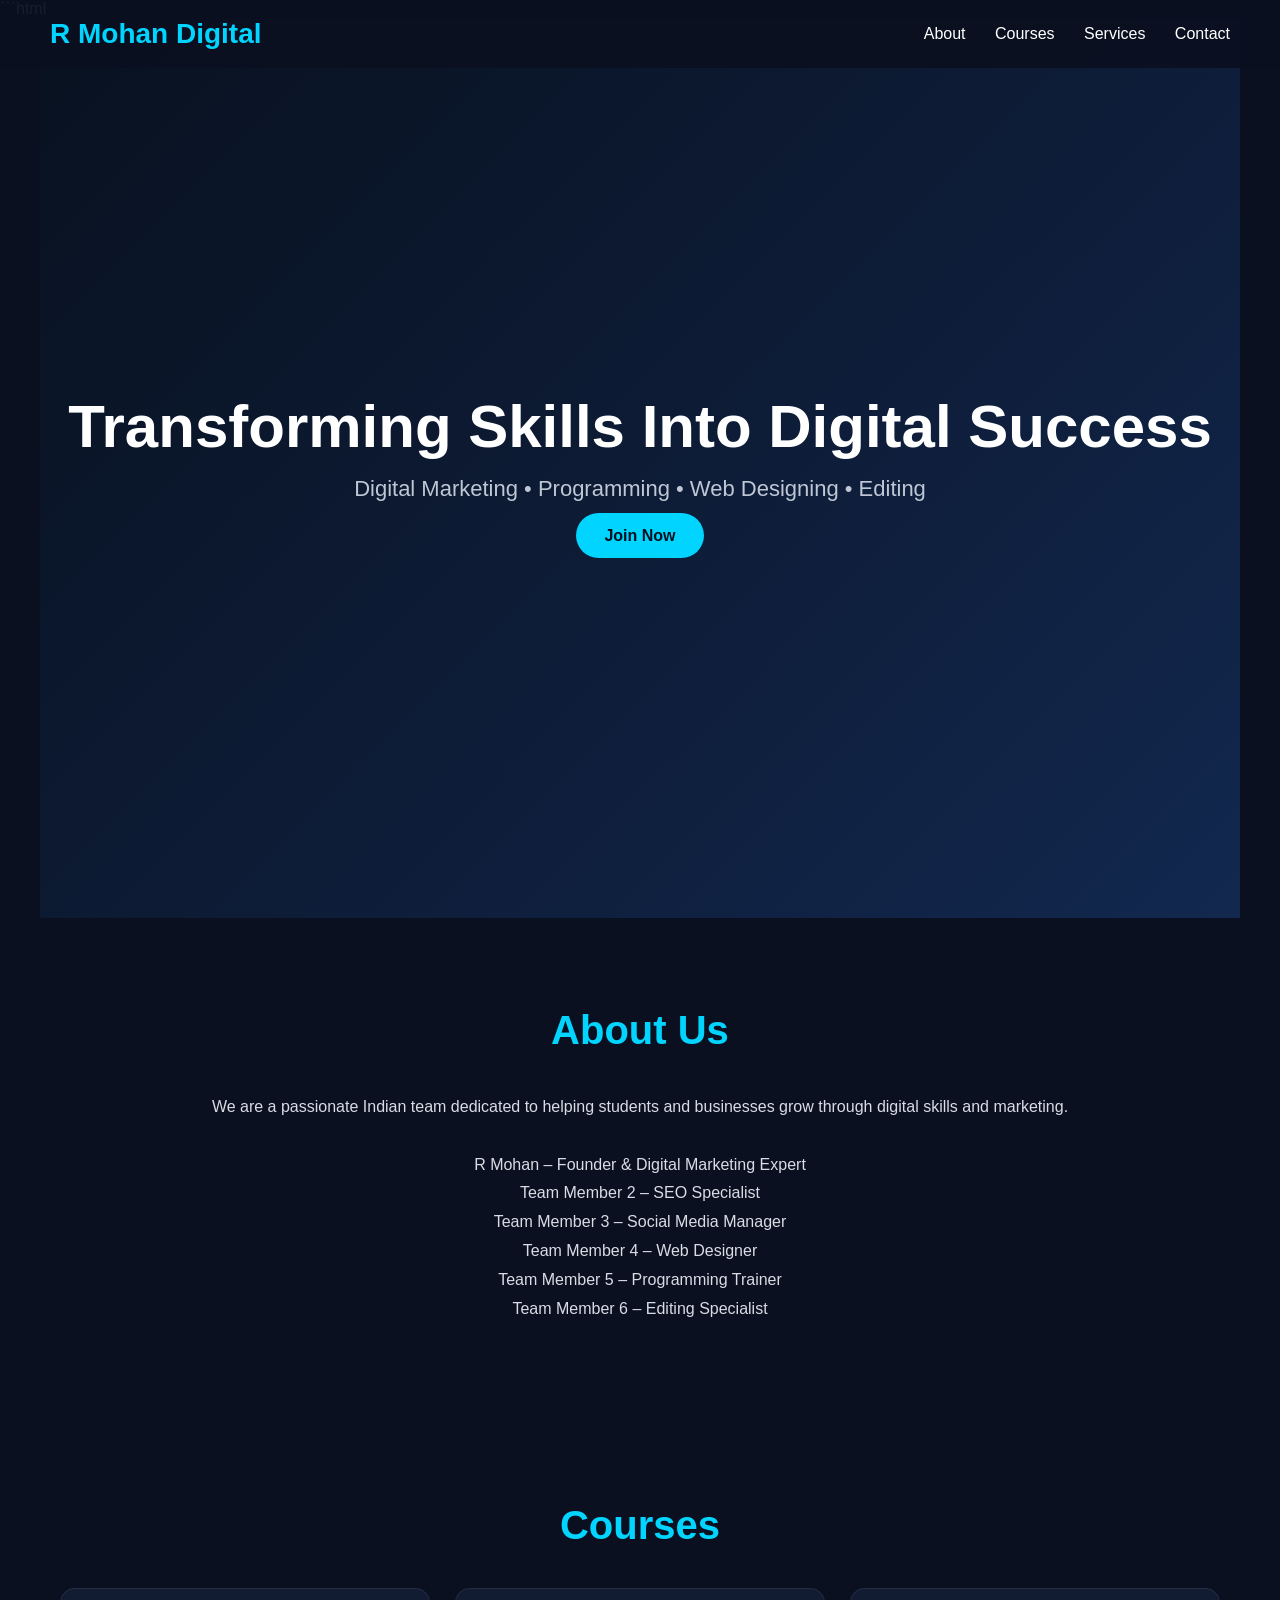
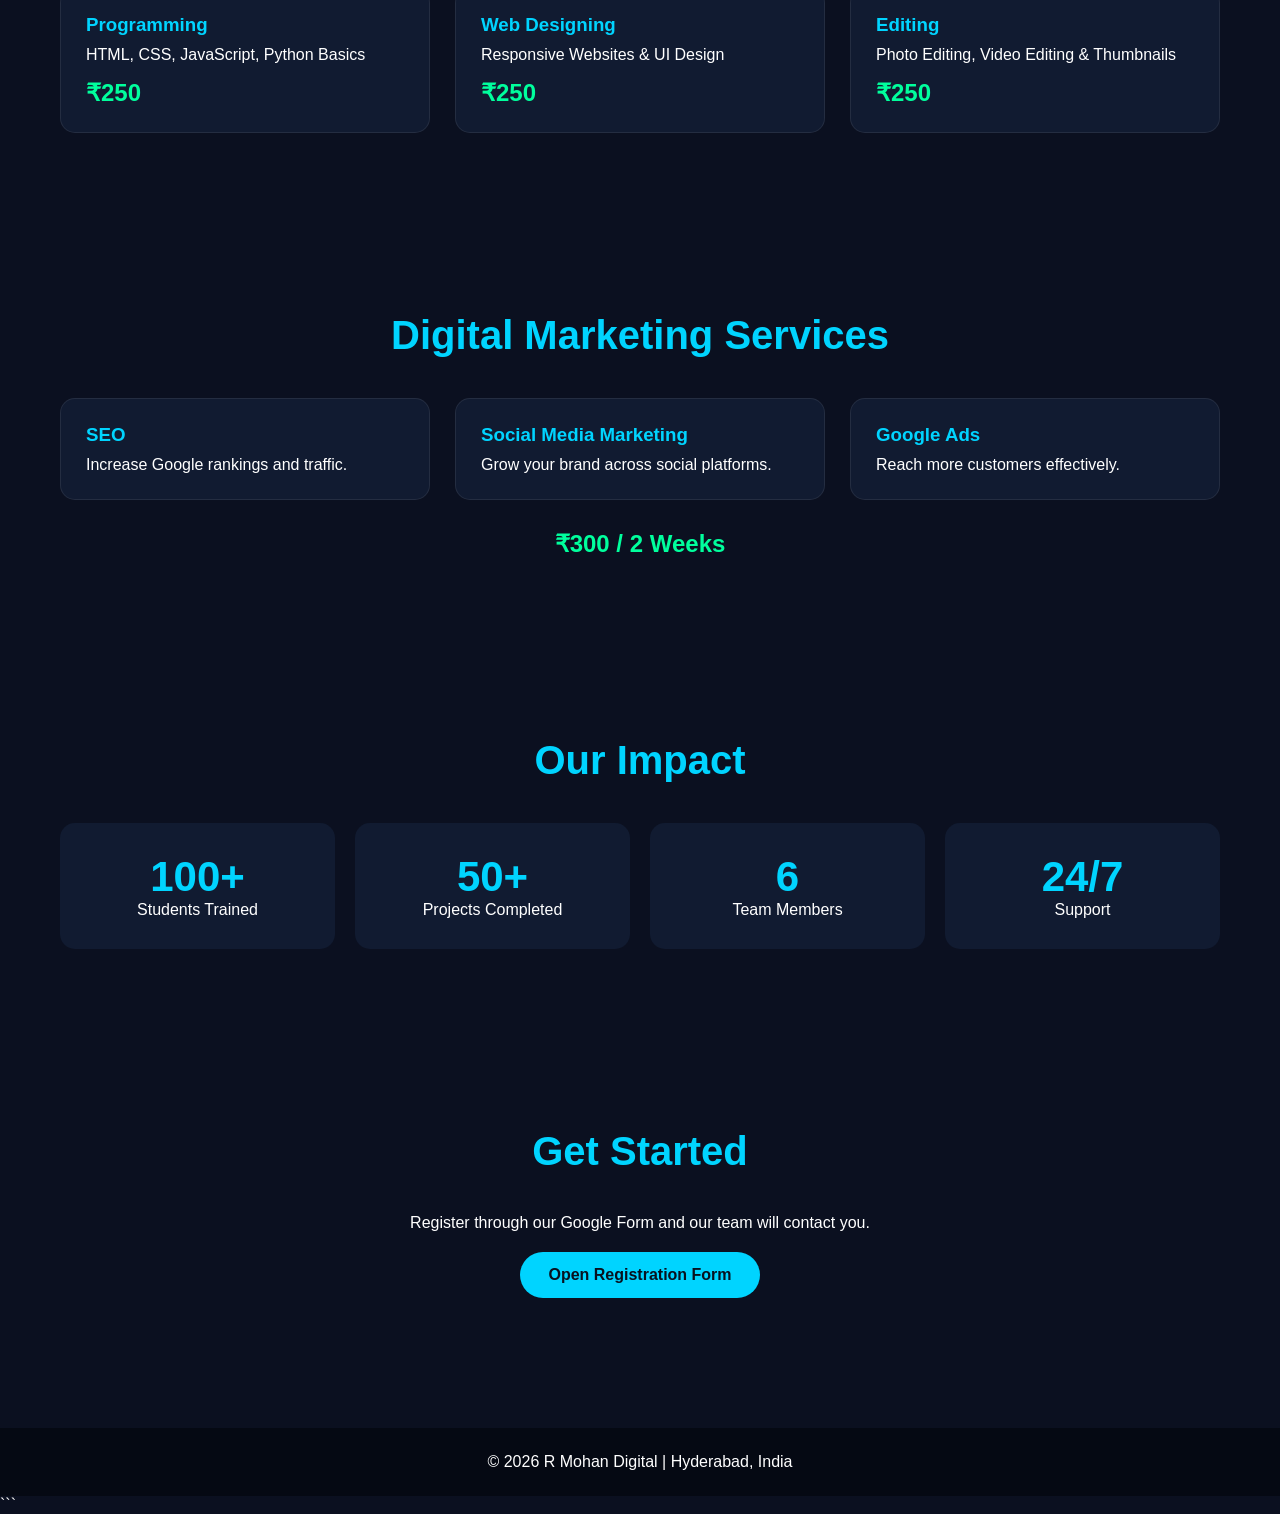
==== index.html @ 512e445a "Update index.html" ====
```html
<!DOCTYPE html>
<html lang="en">
<head>
<meta charset="UTF-8">
<meta name="viewport" content="width=device-width, initial-scale=1.0">
<title>R Mohan Digital</title>

<style>
*{
margin:0;
padding:0;
box-sizing:border-box;
font-family:'Segoe UI',sans-serif;
scroll-behavior:smooth;
}

body{
background:#0b1020;
color:white;
}

header{
position:fixed;
top:0;
width:100%;
background:rgba(11,16,32,.95);
padding:18px 50px;
display:flex;
justify-content:space-between;
align-items:center;
z-index:1000;
}

.logo{
font-size:28px;
font-weight:bold;
color:#00d4ff;
}

nav a{
color:white;
text-decoration:none;
margin-left:25px;
transition:.3s;
}

nav a:hover{
color:#00d4ff;
}

.hero{
height:100vh;
display:flex;
justify-content:center;
align-items:center;
text-align:center;
padding:20px;
background:linear-gradient(135deg,#08111f,#0d1b35,#12284f);
}

.hero-content{
animation:fadeIn 1.5s ease;
}

.hero h1{
font-size:60px;
margin-bottom:15px;
}

.hero p{
font-size:22px;
color:#bfc7d5;
margin-bottom:25px;
}

.btn{
background:#00d4ff;
color:#08111f;
padding:14px 28px;
border-radius:30px;
font-weight:bold;
text-decoration:none;
transition:.3s;
}

.btn:hover{
transform:translateY(-3px);
}

section{
padding:90px 20px;
max-width:1200px;
margin:auto;
}

h2{
text-align:center;
font-size:40px;
margin-bottom:40px;
color:#00d4ff;
}

.grid{
display:grid;
grid-template-columns:repeat(auto-fit,minmax(260px,1fr));
gap:25px;
}

.card{
background:#111b31;
padding:25px;
border-radius:15px;
transition:.3s;
border:1px solid rgba(255,255,255,.08);
}

.card:hover{
transform:translateY(-8px);
}

.card h3{
margin-bottom:10px;
color:#00d4ff;
}

.price{
font-size:24px;
font-weight:bold;
margin-top:15px;
color:#00ff9d;
}

.about{
text-align:center;
line-height:1.8;
color:#d7dce5;
}

.stats{
display:grid;
grid-template-columns:repeat(auto-fit,minmax(200px,1fr));
gap:20px;
}

.stat{
background:#111b31;
padding:30px;
text-align:center;
border-radius:15px;
}

.stat h3{
font-size:42px;
color:#00d4ff;
}

.contact{
text-align:center;
}

.contact .btn{
margin-top:20px;
display:inline-block;
}

footer{
background:#050913;
text-align:center;
padding:25px;
margin-top:40px;
}

@keyframes fadeIn{
from{
opacity:0;
transform:translateY(40px);
}
to{
opacity:1;
transform:translateY(0);
}
}
</style>
</head>

<body>

<header>
<div class="logo">R Mohan Digital</div>

<nav>
<a href="#about">About</a>
<a href="#courses">Courses</a>
<a href="#services">Services</a>
<a href="#contact">Contact</a>
</nav>
</header>

<section class="hero">
<div class="hero-content">
<h1>Transforming Skills Into Digital Success</h1>
<p>Digital Marketing • Programming • Web Designing • Editing</p>

<a class="btn"
href="https://docs.google.com/forms/d/e/1FAIpQLSdjooPul6JRI3DgcD2sioCPNNjT5sVlX1Qyxm8YnnIbSQ8y1w/viewform?usp=publish-editor"
target="_blank">
Join Now
</a>
</div>
</section>

<section id="about">
<h2>About Us</h2>

<div class="about">
<p>
We are a passionate Indian team dedicated to helping students
and businesses grow through digital skills and marketing.
</p>

<br>

<p>
R Mohan – Founder & Digital Marketing Expert
<br>Team Member 2 – SEO Specialist
<br>Team Member 3 – Social Media Manager
<br>Team Member 4 – Web Designer
<br>Team Member 5 – Programming Trainer
<br>Team Member 6 – Editing Specialist
</p>
</div>
</section>

<section id="courses">
<h2>Courses</h2>

<div class="grid">

<div class="card">
<h3>Programming</h3>
<p>HTML, CSS, JavaScript, Python Basics</p>
<div class="price">₹250</div>
</div>

<div class="card">
<h3>Web Designing</h3>
<p>Responsive Websites & UI Design</p>
<div class="price">₹250</div>
</div>

<div class="card">
<h3>Editing</h3>
<p>Photo Editing, Video Editing & Thumbnails</p>
<div class="price">₹250</div>
</div>

</div>
</section>

<section id="services">
<h2>Digital Marketing Services</h2>

<div class="grid">

<div class="card">
<h3>SEO</h3>
<p>Increase Google rankings and traffic.</p>
</div>

<div class="card">
<h3>Social Media Marketing</h3>
<p>Grow your brand across social platforms.</p>
</div>

<div class="card">
<h3>Google Ads</h3>
<p>Reach more customers effectively.</p>
</div>

</div>

<div style="text-align:center;margin-top:30px;">
<span class="price">₹300 / 2 Weeks</span>
</div>
</section>

<section>
<h2>Our Impact</h2>

<div class="stats">
<div class="stat">
<h3>100+</h3>
<p>Students Trained</p>
</div>

<div class="stat">
<h3>50+</h3>
<p>Projects Completed</p>
</div>

<div class="stat">
<h3>6</h3>
<p>Team Members</p>
</div>

<div class="stat">
<h3>24/7</h3>
<p>Support</p>
</div>
</div>
</section>

<section id="contact" class="contact">
<h2>Get Started</h2>

<p>
Register through our Google Form and our team will contact you.
</p>

<a class="btn"
href="https://docs.google.com/forms/d/e/1FAIpQLSdjooPul6JRI3DgcD2sioCPNNjT5sVlX1Qyxm8YnnIbSQ8y1w/viewform?usp=publish-editor"
target="_blank">
Open Registration Form
</a>
</section>

<footer>
© 2026 R Mohan Digital | Hyderabad, India
</footer>

</body>
</html>
```
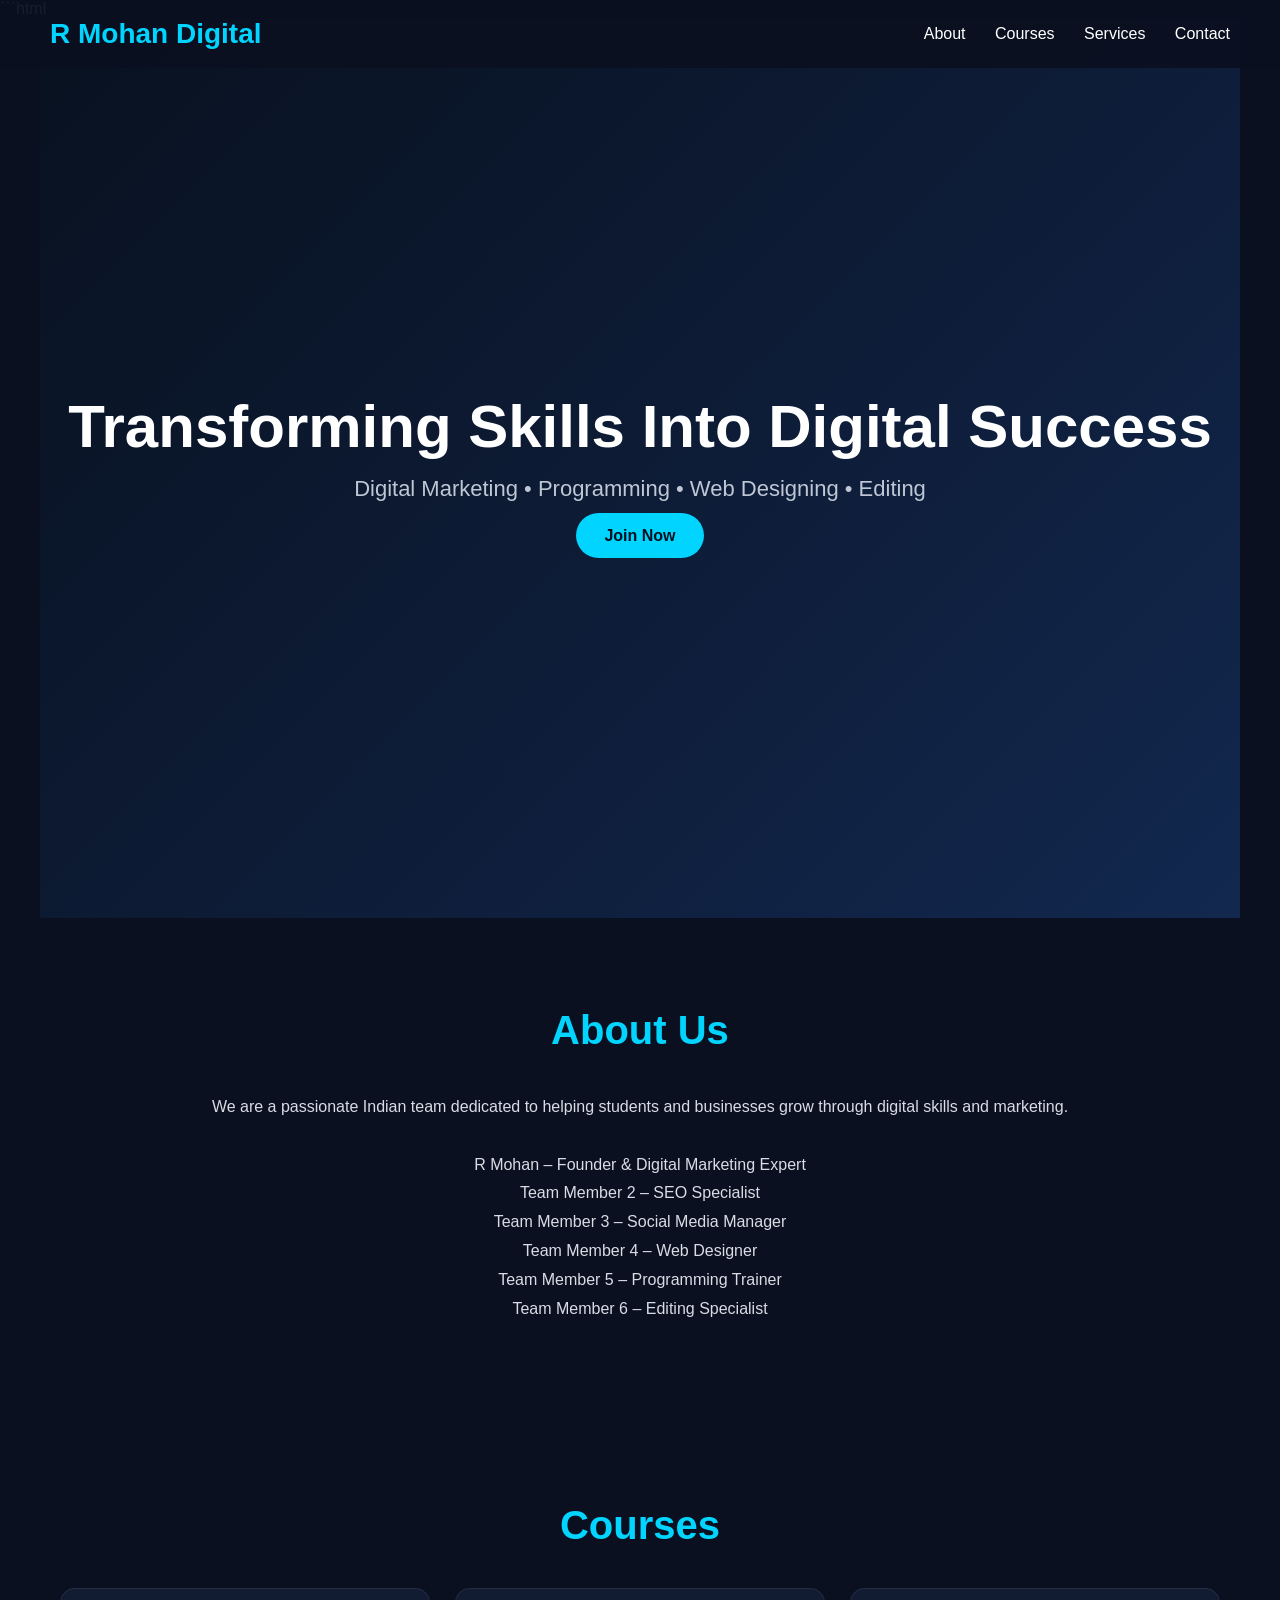
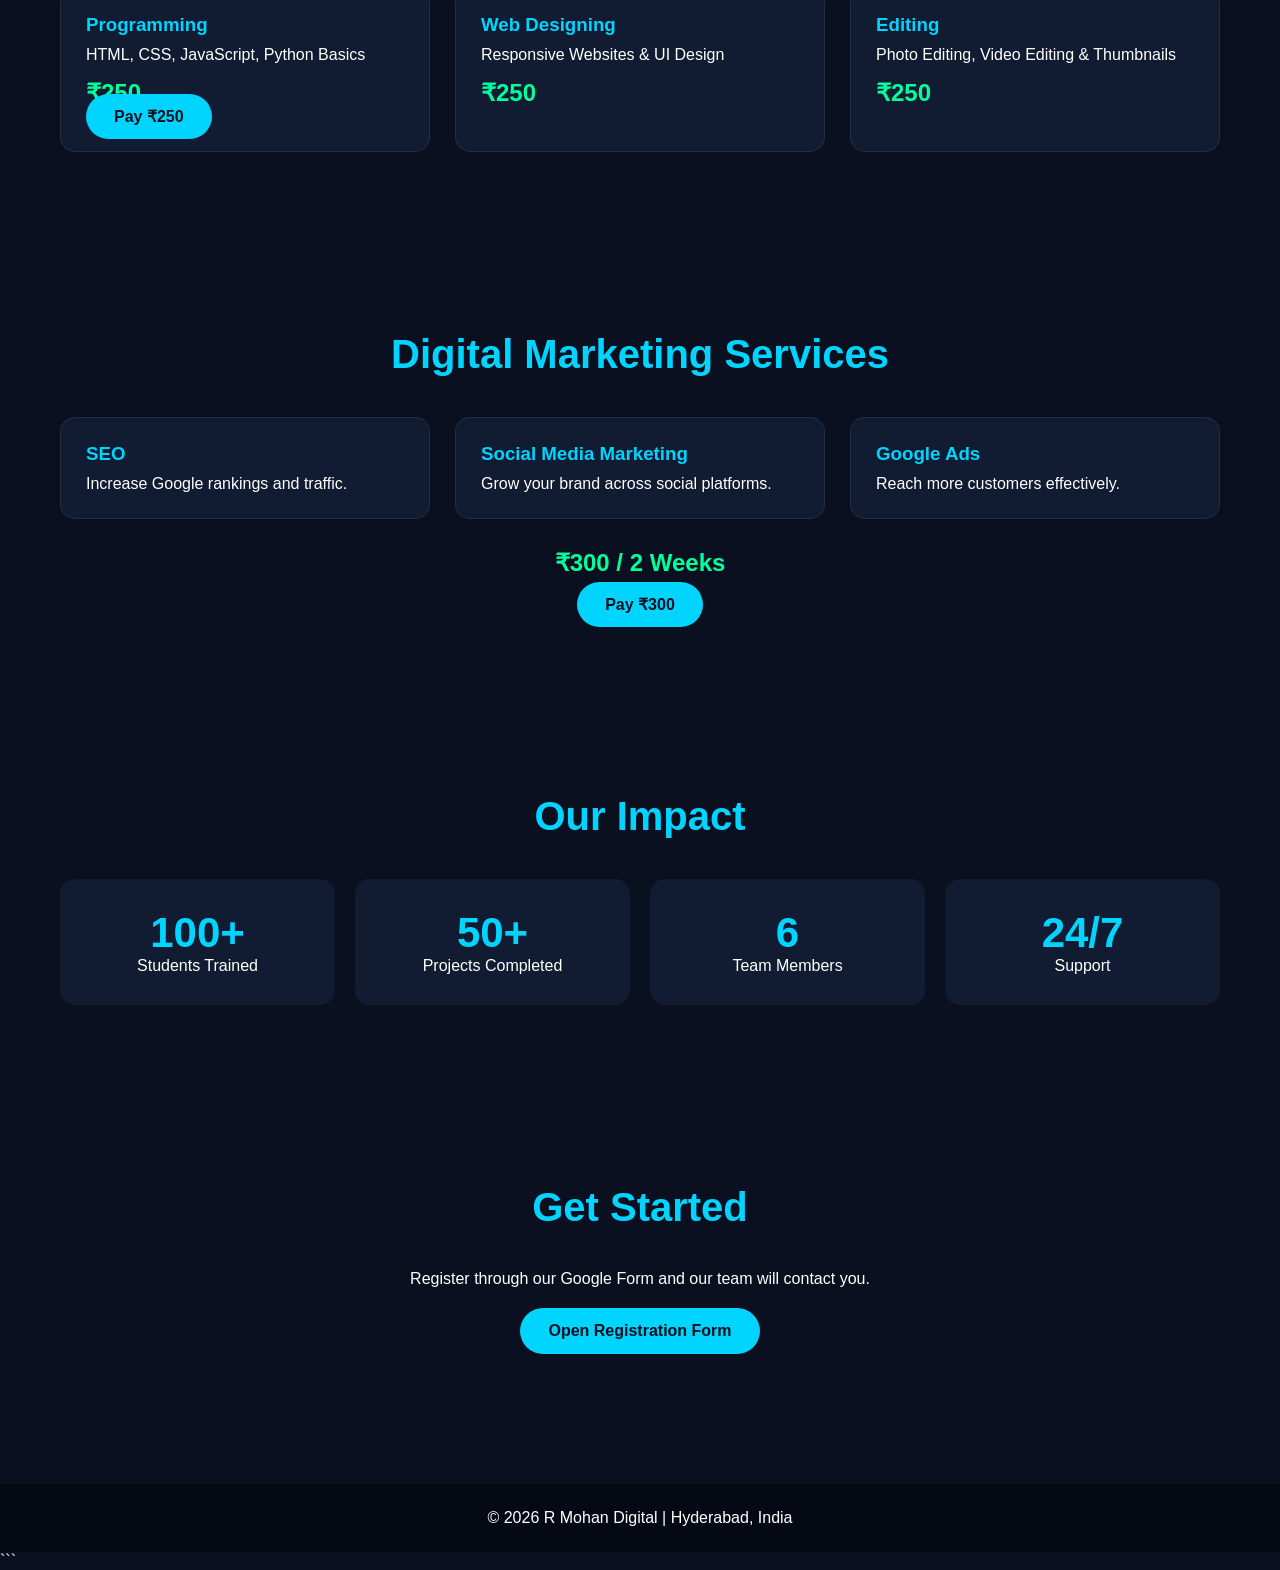
==== commit 8f299794: "Update index.html" ====
--- a/index.html
+++ b/index.html
@@ -241,6 +241,12 @@
 <h3>Programming</h3>
 <p>HTML, CSS, JavaScript, Python Basics</p>
 <div class="price">₹250</div>
+
+<a class="btn"
+href="upi://pay?pa=9705211396@ibl&pn=R Mohan Digital&am=250&cu=INR">
+Pay ₹250
+</a>
+
 </div>
 
 <div class="card">
@@ -282,6 +288,13 @@
 
 <div style="text-align:center;margin-top:30px;">
 <span class="price">₹300 / 2 Weeks</span>
+
+<br><br>
+
+<a class="btn"
+href="upi://pay?pa=YOURUPIID&pn=R Mohan Digital&am=300&cu=INR">
+Pay ₹300
+</a>
 </div>
 </section>
 
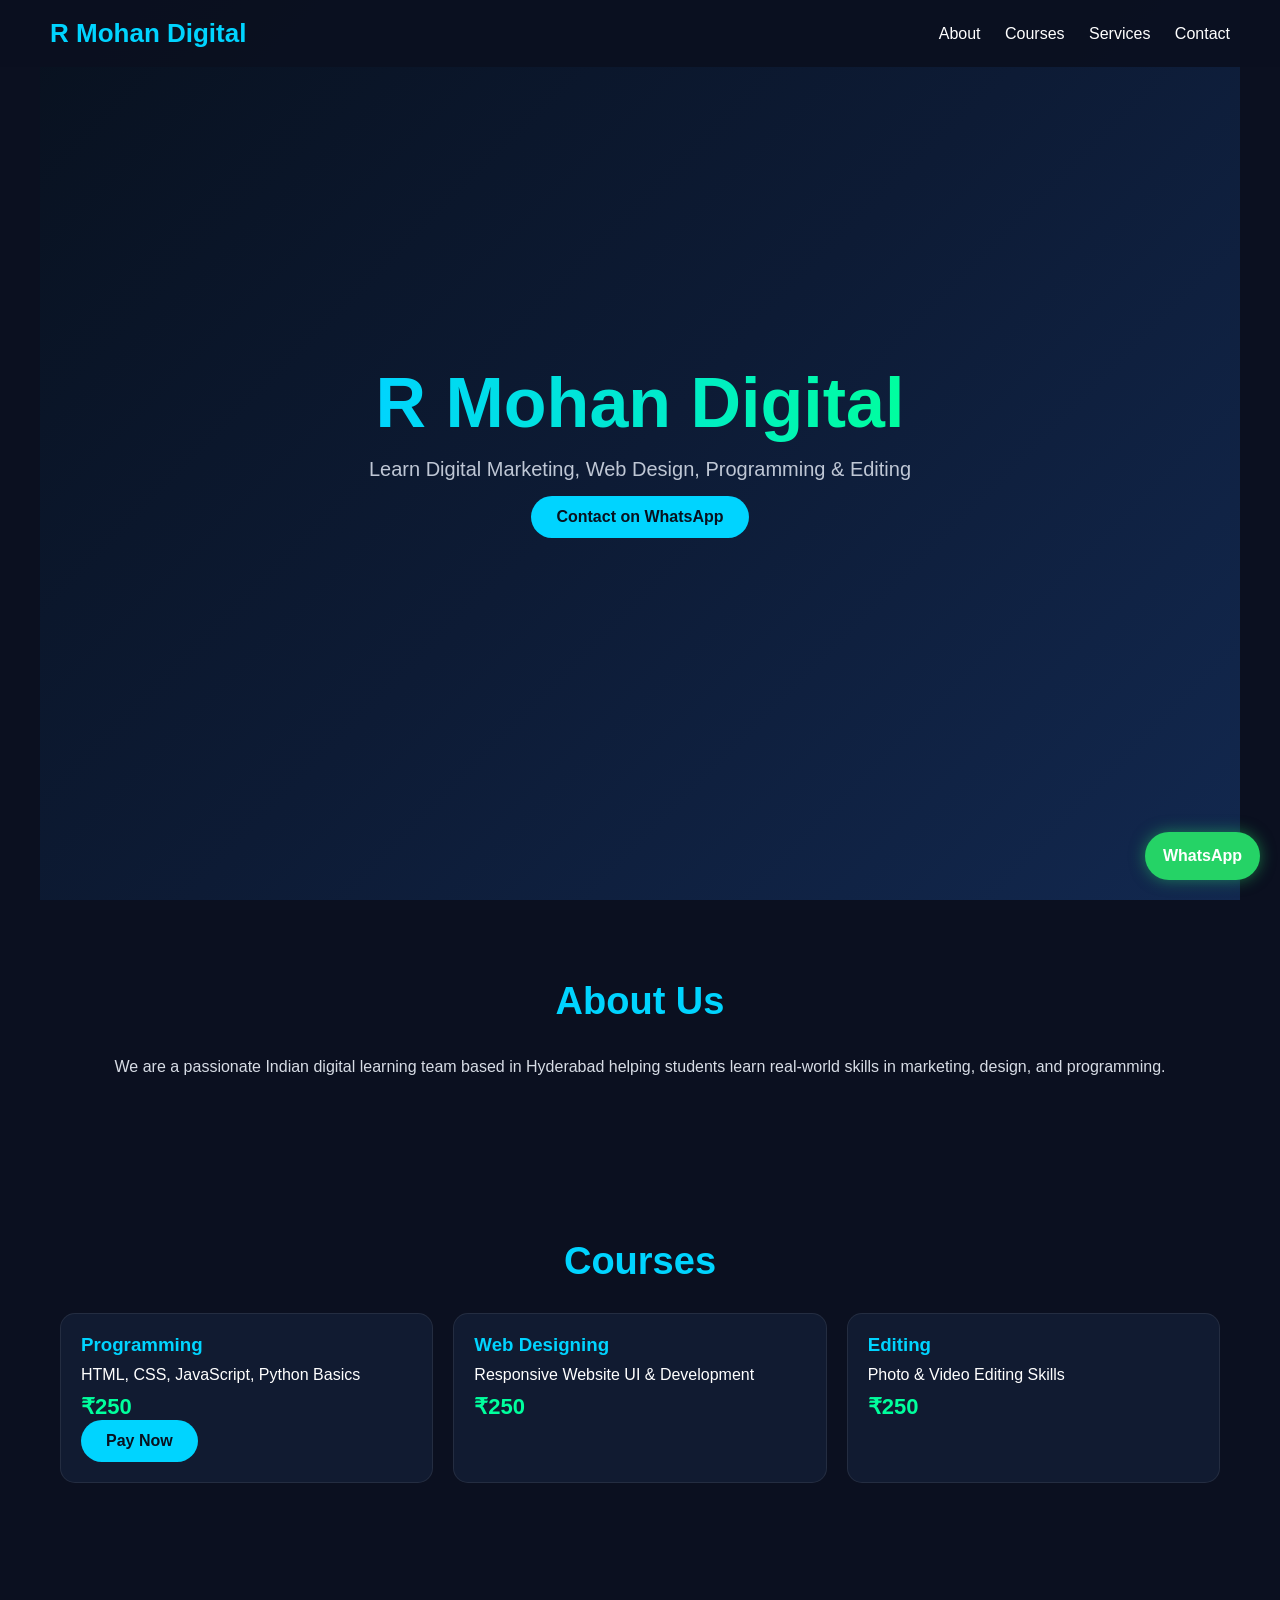
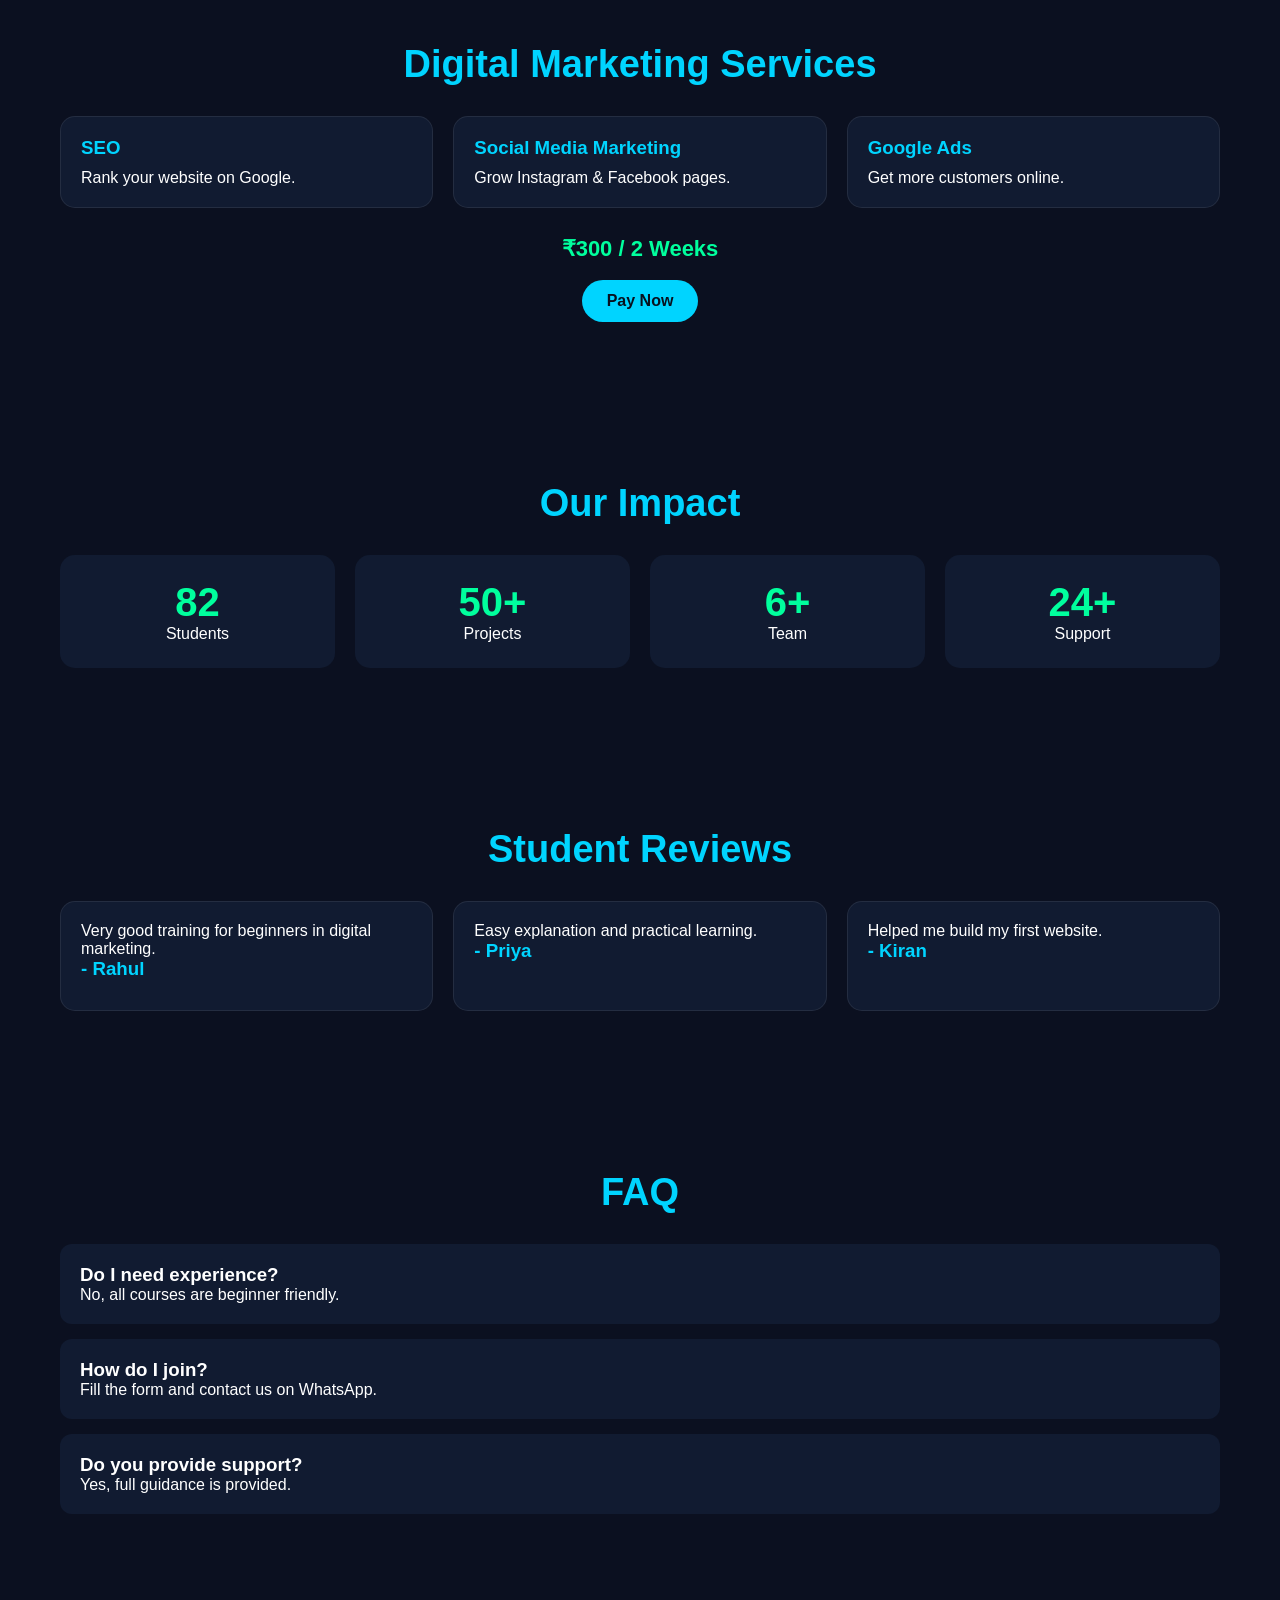
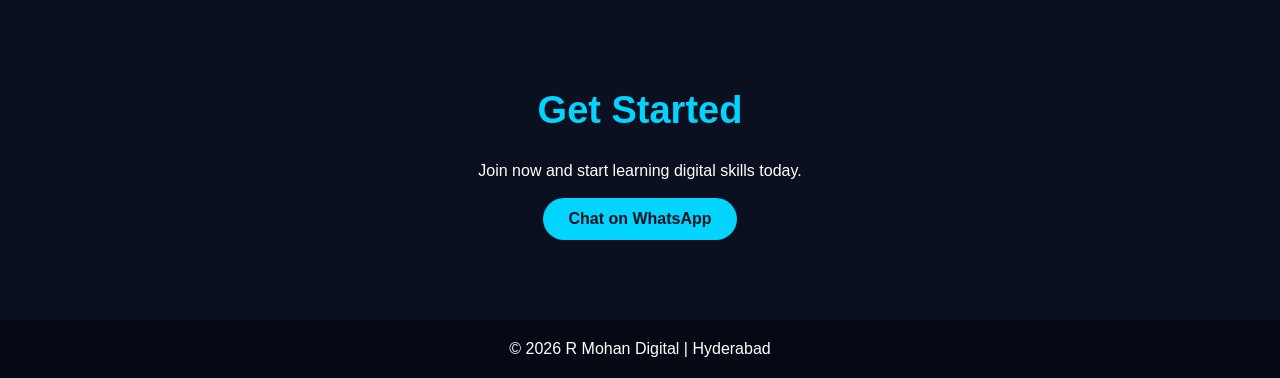
==== commit 4c648be7: "Update index.html" ====
--- a/index.html
+++ b/index.html
@@ -1,4 +1,3 @@
-```html
 <!DOCTYPE html>
 <html lang="en">
 <head>
@@ -20,6 +19,7 @@
 color:white;
 }
 
+/* HEADER */
 header{
 position:fixed;
 top:0;
@@ -33,7 +33,7 @@
 }
 
 .logo{
-font-size:28px;
+font-size:26px;
 font-weight:bold;
 color:#00d4ff;
 }
@@ -41,7 +41,7 @@
 nav a{
 color:white;
 text-decoration:none;
-margin-left:25px;
+margin-left:20px;
 transition:.3s;
 }
 
@@ -49,38 +49,38 @@
 color:#00d4ff;
 }
 
+/* HERO */
 .hero{
 height:100vh;
 display:flex;
 justify-content:center;
 align-items:center;
 text-align:center;
+background:linear-gradient(135deg,#08111f,#0d1b35,#12284f);
 padding:20px;
-background:linear-gradient(135deg,#08111f,#0d1b35,#12284f);
-}
-
-.hero-content{
-animation:fadeIn 1.5s ease;
 }
 
 .hero h1{
-font-size:60px;
-margin-bottom:15px;
+font-size:70px;
+background:linear-gradient(90deg,#00d4ff,#00ff9d);
+-webkit-background-clip:text;
+-webkit-text-fill-color:transparent;
 }
 
 .hero p{
-font-size:22px;
+font-size:20px;
 color:#bfc7d5;
-margin-bottom:25px;
+margin:15px 0;
 }
 
 .btn{
 background:#00d4ff;
 color:#08111f;
-padding:14px 28px;
+padding:12px 25px;
 border-radius:30px;
 font-weight:bold;
 text-decoration:none;
+display:inline-block;
 transition:.3s;
 }
 
@@ -88,31 +88,33 @@
 transform:translateY(-3px);
 }
 
+/* SECTIONS */
 section{
-padding:90px 20px;
+padding:80px 20px;
 max-width:1200px;
 margin:auto;
 }
 
 h2{
 text-align:center;
-font-size:40px;
-margin-bottom:40px;
+font-size:38px;
+margin-bottom:30px;
 color:#00d4ff;
 }
 
+/* GRID */
 .grid{
 display:grid;
 grid-template-columns:repeat(auto-fit,minmax(260px,1fr));
-gap:25px;
+gap:20px;
 }
 
 .card{
 background:#111b31;
-padding:25px;
+padding:20px;
 border-radius:15px;
+border:1px solid rgba(255,255,255,.08);
 transition:.3s;
-border:1px solid rgba(255,255,255,.08);
 }
 
 .card:hover{
@@ -120,23 +122,25 @@
 }
 
 .card h3{
+color:#00d4ff;
 margin-bottom:10px;
-color:#00d4ff;
 }
 
 .price{
-font-size:24px;
+font-size:22px;
+color:#00ff9d;
+margin-top:10px;
 font-weight:bold;
-margin-top:15px;
-color:#00ff9d;
-}
-
+}
+
+/* ABOUT */
 .about{
 text-align:center;
-line-height:1.8;
 color:#d7dce5;
-}
-
+line-height:1.7;
+}
+
+/* COUNTERS */
 .stats{
 display:grid;
 grid-template-columns:repeat(auto-fit,minmax(200px,1fr));
@@ -145,41 +149,49 @@
 
 .stat{
 background:#111b31;
-padding:30px;
-text-align:center;
+padding:25px;
 border-radius:15px;
-}
-
-.stat h3{
-font-size:42px;
-color:#00d4ff;
-}
-
+text-align:center;
+}
+
+.counter{
+font-size:40px;
+color:#00ff9d;
+font-weight:bold;
+}
+
+/* FAQ */
+.faq-item{
+background:#111b31;
+padding:20px;
+border-radius:12px;
+margin-bottom:15px;
+}
+
+/* CONTACT */
 .contact{
 text-align:center;
 }
 
-.contact .btn{
-margin-top:20px;
-display:inline-block;
-}
-
+/* FOOTER */
 footer{
 background:#050913;
 text-align:center;
-padding:25px;
-margin-top:40px;
-}
-
-@keyframes fadeIn{
-from{
-opacity:0;
-transform:translateY(40px);
-}
-to{
-opacity:1;
-transform:translateY(0);
-}
+padding:20px;
+}
+
+/* WHATSAPP BUTTON */
+.floating-whatsapp{
+position:fixed;
+bottom:20px;
+right:20px;
+background:#25D366;
+color:white;
+padding:15px 18px;
+border-radius:50px;
+text-decoration:none;
+font-weight:bold;
+box-shadow:0 0 15px rgba(37,211,102,.5);
 }
 </style>
 </head>
@@ -197,41 +209,29 @@
 </nav>
 </header>
 
+<!-- HERO -->
 <section class="hero">
-<div class="hero-content">
-<h1>Transforming Skills Into Digital Success</h1>
-<p>Digital Marketing • Programming • Web Designing • Editing</p>
-
-<a class="btn"
-href="https://docs.google.com/forms/d/e/1FAIpQLSdjooPul6JRI3DgcD2sioCPNNjT5sVlX1Qyxm8YnnIbSQ8y1w/viewform?usp=publish-editor"
-target="_blank">
-Join Now
+<div>
+<h1>R Mohan Digital</h1>
+<p>Learn Digital Marketing, Web Design, Programming & Editing</p>
+
+<a class="btn" href="https://wa.me/919705211396" target="_blank">
+Contact on WhatsApp
 </a>
 </div>
 </section>
 
+<!-- ABOUT -->
 <section id="about">
 <h2>About Us</h2>
 
 <div class="about">
-<p>
-We are a passionate Indian team dedicated to helping students
-and businesses grow through digital skills and marketing.
-</p>
-
-<br>
-
-<p>
-R Mohan – Founder & Digital Marketing Expert
-<br>Team Member 2 – SEO Specialist
-<br>Team Member 3 – Social Media Manager
-<br>Team Member 4 – Web Designer
-<br>Team Member 5 – Programming Trainer
-<br>Team Member 6 – Editing Specialist
-</p>
-</div>
-</section>
-
+We are a passionate Indian digital learning team based in Hyderabad helping students
+learn real-world skills in marketing, design, and programming.
+</div>
+</section>
+
+<!-- COURSES -->
 <section id="courses">
 <h2>Courses</h2>
 
@@ -241,29 +241,25 @@
 <h3>Programming</h3>
 <p>HTML, CSS, JavaScript, Python Basics</p>
 <div class="price">₹250</div>
-
-<a class="btn"
-href="upi://pay?pa=9705211396@ibl&pn=R Mohan Digital&am=250&cu=INR">
-Pay ₹250
-</a>
-
+<a class="btn" href="upi://pay?pa=9705211396@ibl&pn=R Mohan Digital&am=250&cu=INR">Pay Now</a>
 </div>
 
 <div class="card">
 <h3>Web Designing</h3>
-<p>Responsive Websites & UI Design</p>
+<p>Responsive Website UI & Development</p>
 <div class="price">₹250</div>
 </div>
 
 <div class="card">
 <h3>Editing</h3>
-<p>Photo Editing, Video Editing & Thumbnails</p>
+<p>Photo & Video Editing Skills</p>
 <div class="price">₹250</div>
 </div>
 
 </div>
 </section>
 
+<!-- SERVICES -->
 <section id="services">
 <h2>Digital Marketing Services</h2>
 
@@ -271,77 +267,149 @@
 
 <div class="card">
 <h3>SEO</h3>
-<p>Increase Google rankings and traffic.</p>
+<p>Rank your website on Google.</p>
 </div>
 
 <div class="card">
 <h3>Social Media Marketing</h3>
-<p>Grow your brand across social platforms.</p>
+<p>Grow Instagram & Facebook pages.</p>
 </div>
 
 <div class="card">
 <h3>Google Ads</h3>
-<p>Reach more customers effectively.</p>
-</div>
-
-</div>
-
-<div style="text-align:center;margin-top:30px;">
-<span class="price">₹300 / 2 Weeks</span>
-
-<br><br>
-
-<a class="btn"
-href="upi://pay?pa=YOURUPIID&pn=R Mohan Digital&am=300&cu=INR">
-Pay ₹300
+<p>Get more customers online.</p>
+</div>
+
+</div>
+
+<br>
+
+<div style="text-align:center;">
+<div class="price">₹300 / 2 Weeks</div>
+<br>
+<a class="btn" href="upi://pay?pa=9705211396@ibl&pn=R Mohan Digital&am=300&cu=INR">
+Pay Now
 </a>
 </div>
 </section>
 
+<!-- IMPACT -->
 <section>
 <h2>Our Impact</h2>
 
 <div class="stats">
+
 <div class="stat">
-<h3>100+</h3>
-<p>Students Trained</p>
+<div class="counter" data-target="100">0</div>
+<p>Students</p>
 </div>
 
 <div class="stat">
-<h3>50+</h3>
-<p>Projects Completed</p>
+<div class="counter" data-target="50">0</div>
+<p>Projects</p>
 </div>
 
 <div class="stat">
-<h3>6</h3>
-<p>Team Members</p>
+<div class="counter" data-target="6">0</div>
+<p>Team</p>
 </div>
 
 <div class="stat">
-<h3>24/7</h3>
+<div class="counter" data-target="24">0</div>
 <p>Support</p>
 </div>
-</div>
-</section>
-
+
+</div>
+</section>
+
+<!-- TESTIMONIALS -->
+<section>
+<h2>Student Reviews</h2>
+
+<div class="grid">
+
+<div class="card">
+<p>Very good training for beginners in digital marketing.</p>
+<h3>- Rahul</h3>
+</div>
+
+<div class="card">
+<p>Easy explanation and practical learning.</p>
+<h3>- Priya</h3>
+</div>
+
+<div class="card">
+<p>Helped me build my first website.</p>
+<h3>- Kiran</h3>
+</div>
+
+</div>
+</section>
+
+<!-- FAQ -->
+<section>
+<h2>FAQ</h2>
+
+<div class="faq-item">
+<h3>Do I need experience?</h3>
+<p>No, all courses are beginner friendly.</p>
+</div>
+
+<div class="faq-item">
+<h3>How do I join?</h3>
+<p>Fill the form and contact us on WhatsApp.</p>
+</div>
+
+<div class="faq-item">
+<h3>Do you provide support?</h3>
+<p>Yes, full guidance is provided.</p>
+</div>
+
+</section>
+
+<!-- CONTACT -->
 <section id="contact" class="contact">
 <h2>Get Started</h2>
 
-<p>
-Register through our Google Form and our team will contact you.
-</p>
-
-<a class="btn"
-href="https://docs.google.com/forms/d/e/1FAIpQLSdjooPul6JRI3DgcD2sioCPNNjT5sVlX1Qyxm8YnnIbSQ8y1w/viewform?usp=publish-editor"
-target="_blank">
-Open Registration Form
+<p>Join now and start learning digital skills today.</p>
+
+<br>
+
+<a class="btn" href="https://wa.me/919705211396" target="_blank">
+Chat on WhatsApp
 </a>
 </section>
 
+<!-- FOOTER -->
 <footer>
-© 2026 R Mohan Digital | Hyderabad, India
+© 2026 R Mohan Digital | Hyderabad
 </footer>
+
+<!-- WHATSAPP FLOAT -->
+<a class="floating-whatsapp" href="https://wa.me/919705211396" target="_blank">
+WhatsApp
+</a>
+
+<!-- COUNTER SCRIPT -->
+<script>
+const counters=document.querySelectorAll('.counter');
+
+counters.forEach(counter=>{
+const update=()=>{
+const target=+counter.getAttribute('data-target');
+const count=+counter.innerText;
+const inc=target/100;
+
+if(count<target){
+counter.innerText=Math.ceil(count+inc);
+setTimeout(update,20);
+}else{
+counter.innerText=target+"+";
+}
+};
+update();
+});
+</script>
 
 </body>
 </html>
-```
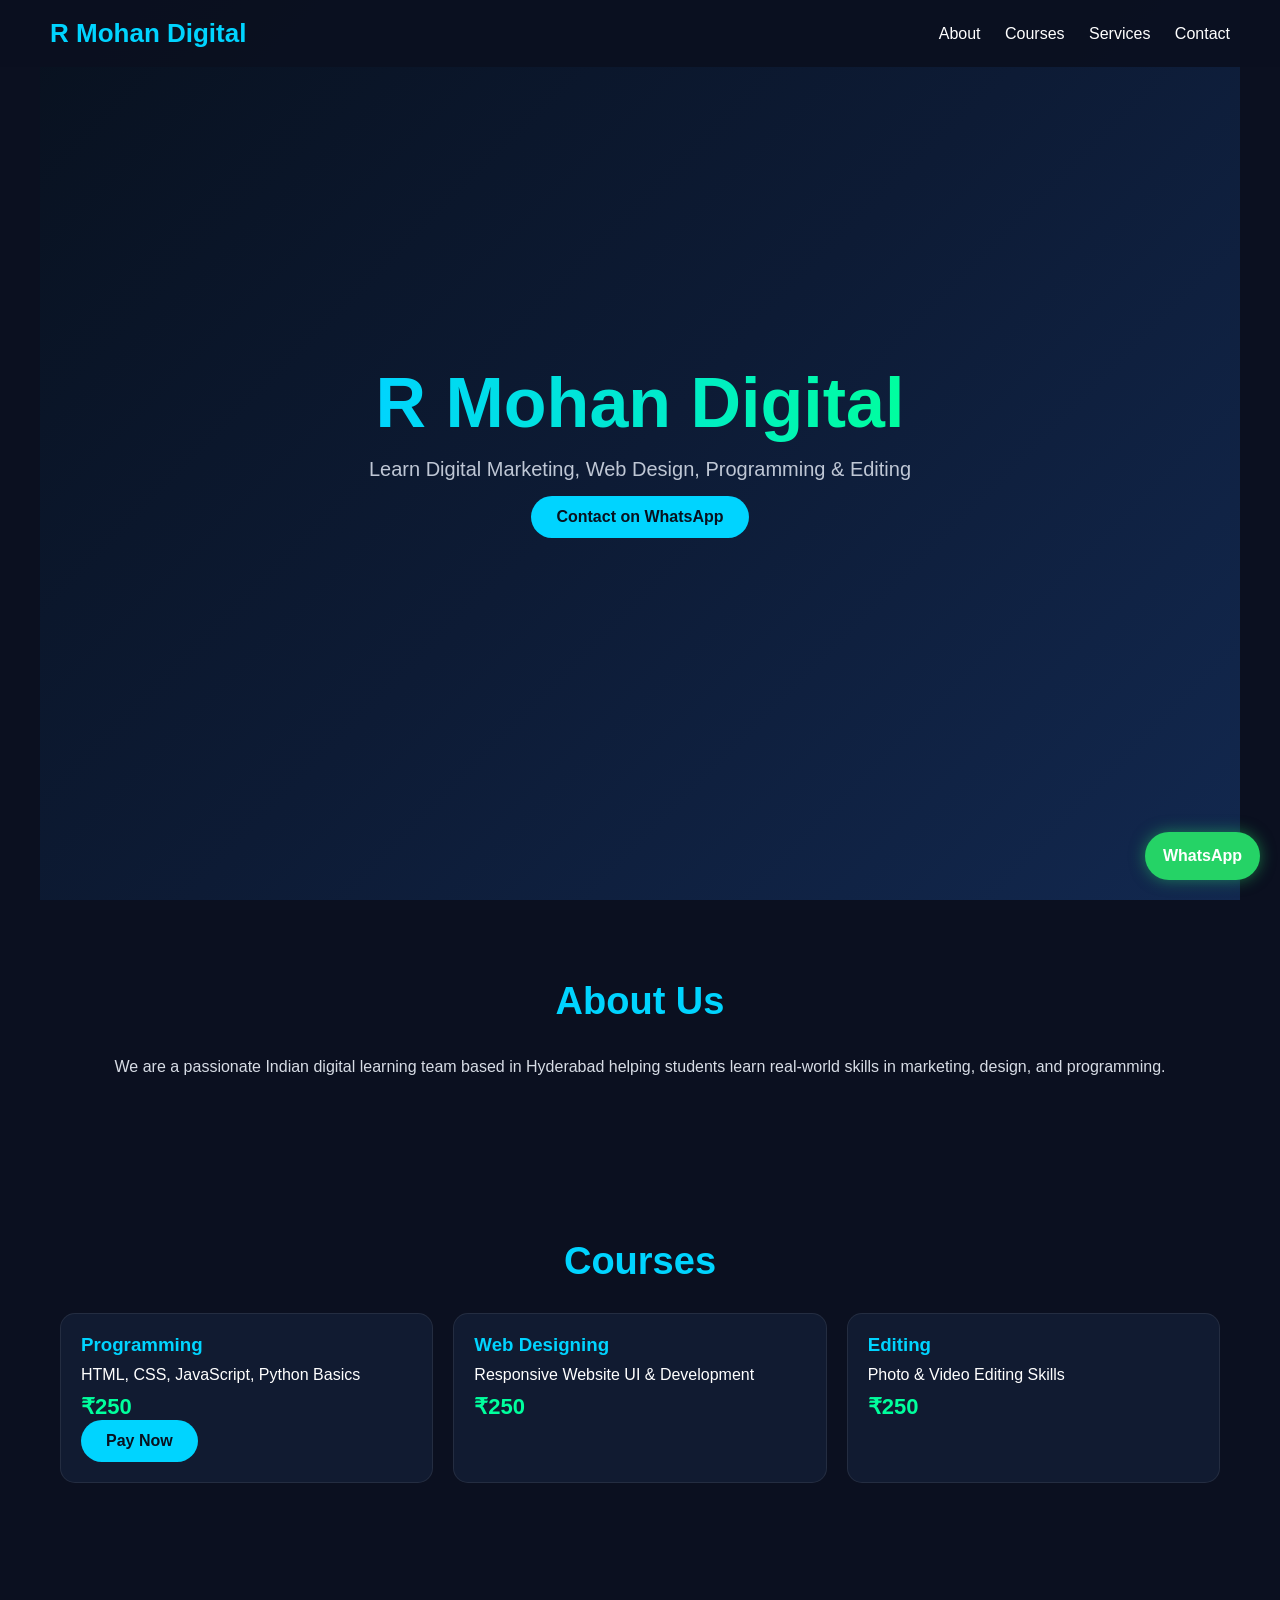
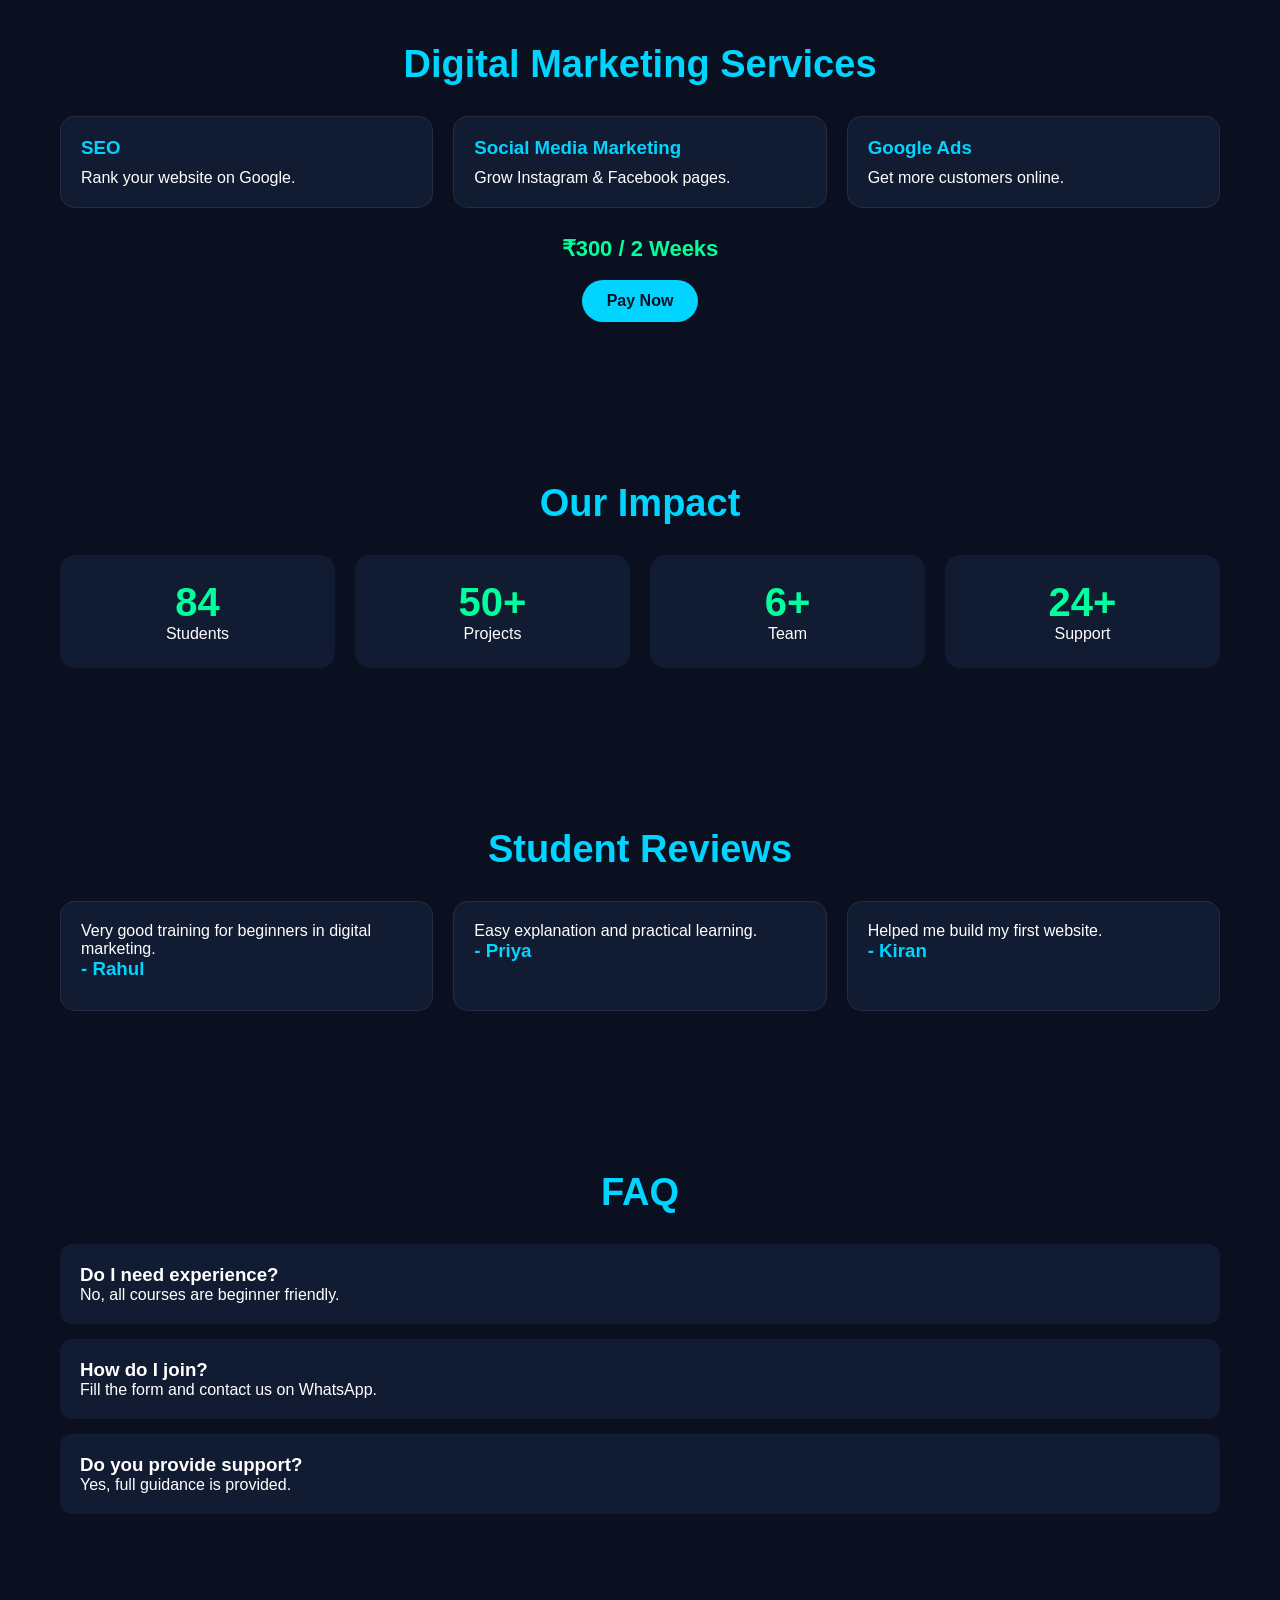
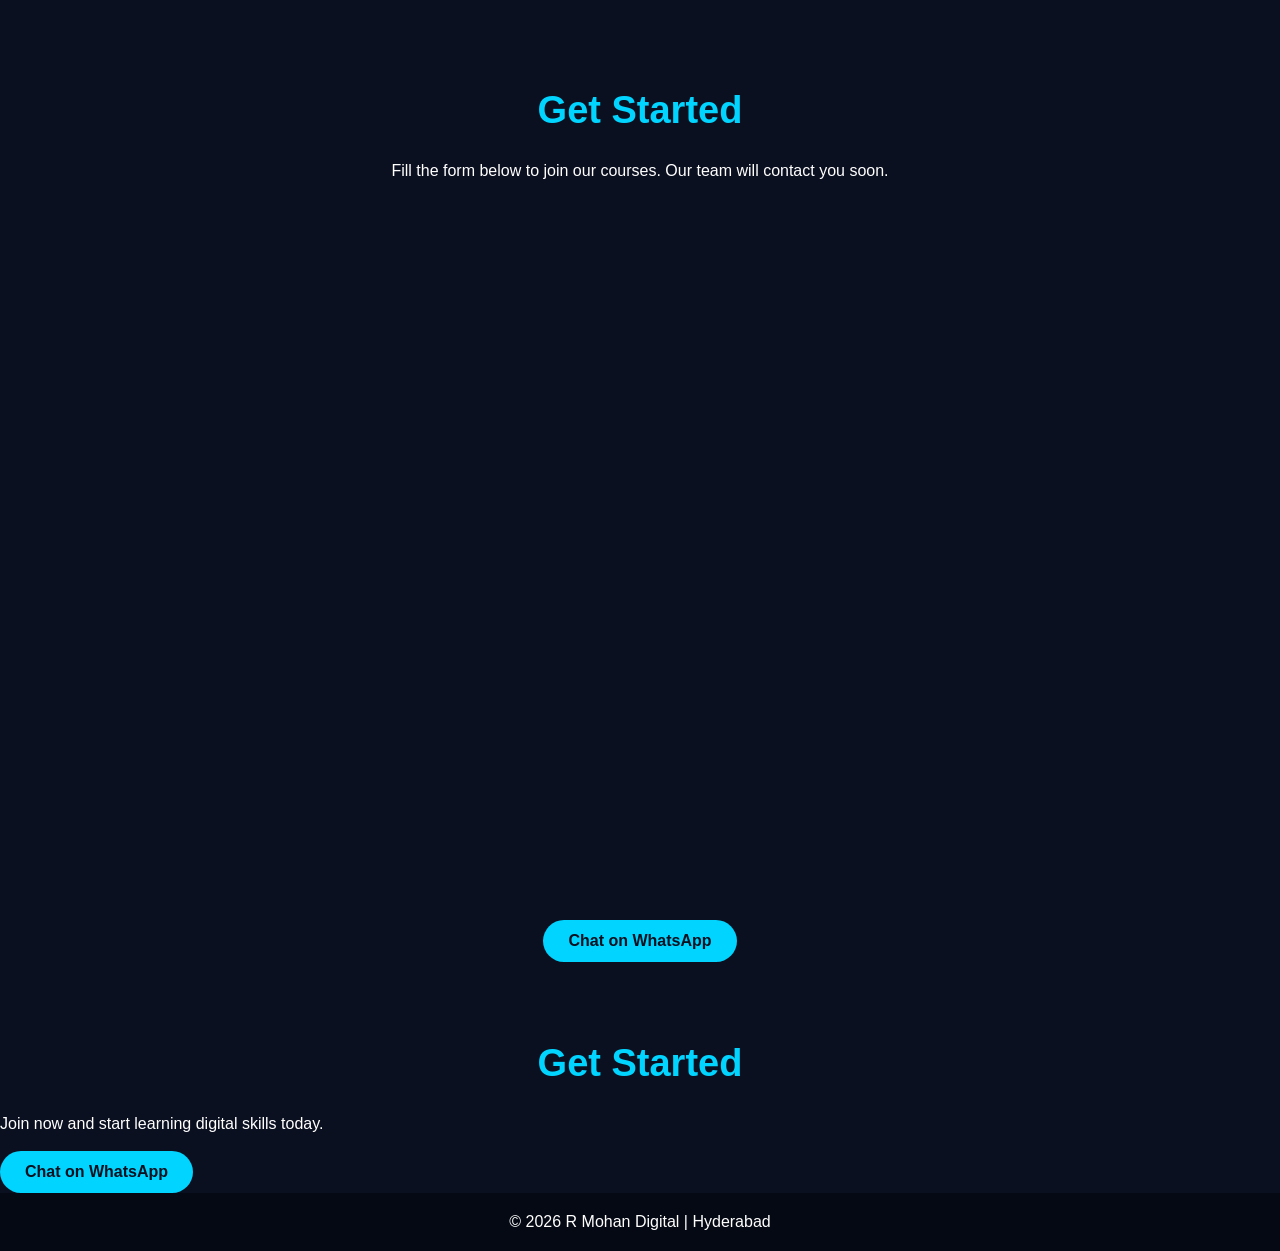
==== commit 1e73e937: "Update index.html" ====
--- a/index.html
+++ b/index.html
@@ -371,6 +371,34 @@
 <section id="contact" class="contact">
 <h2>Get Started</h2>
 
+<p>
+Fill the form below to join our courses. Our team will contact you soon.
+</p>
+
+<br>
+
+<!-- Google Form Embedded -->
+<iframe
+src="https://docs.google.com/forms/d/e/1FAIpQLSdjooPul6JRI3DgcD2sioCPNNjT5sVlX1Qyxm8YnnIbSQ8y1w/viewform?embedded=true"
+width="100%"
+height="700"
+frameborder="0"
+marginheight="0"
+marginwidth="0">
+Loading…
+</iframe>
+
+<br><br>
+
+<a class="btn"
+href="https://wa.me/919705211396"
+target="_blank">
+Chat on WhatsApp
+</a>
+
+</section>
+<h2>Get Started</h2>
+
 <p>Join now and start learning digital skills today.</p>
 
 <br>
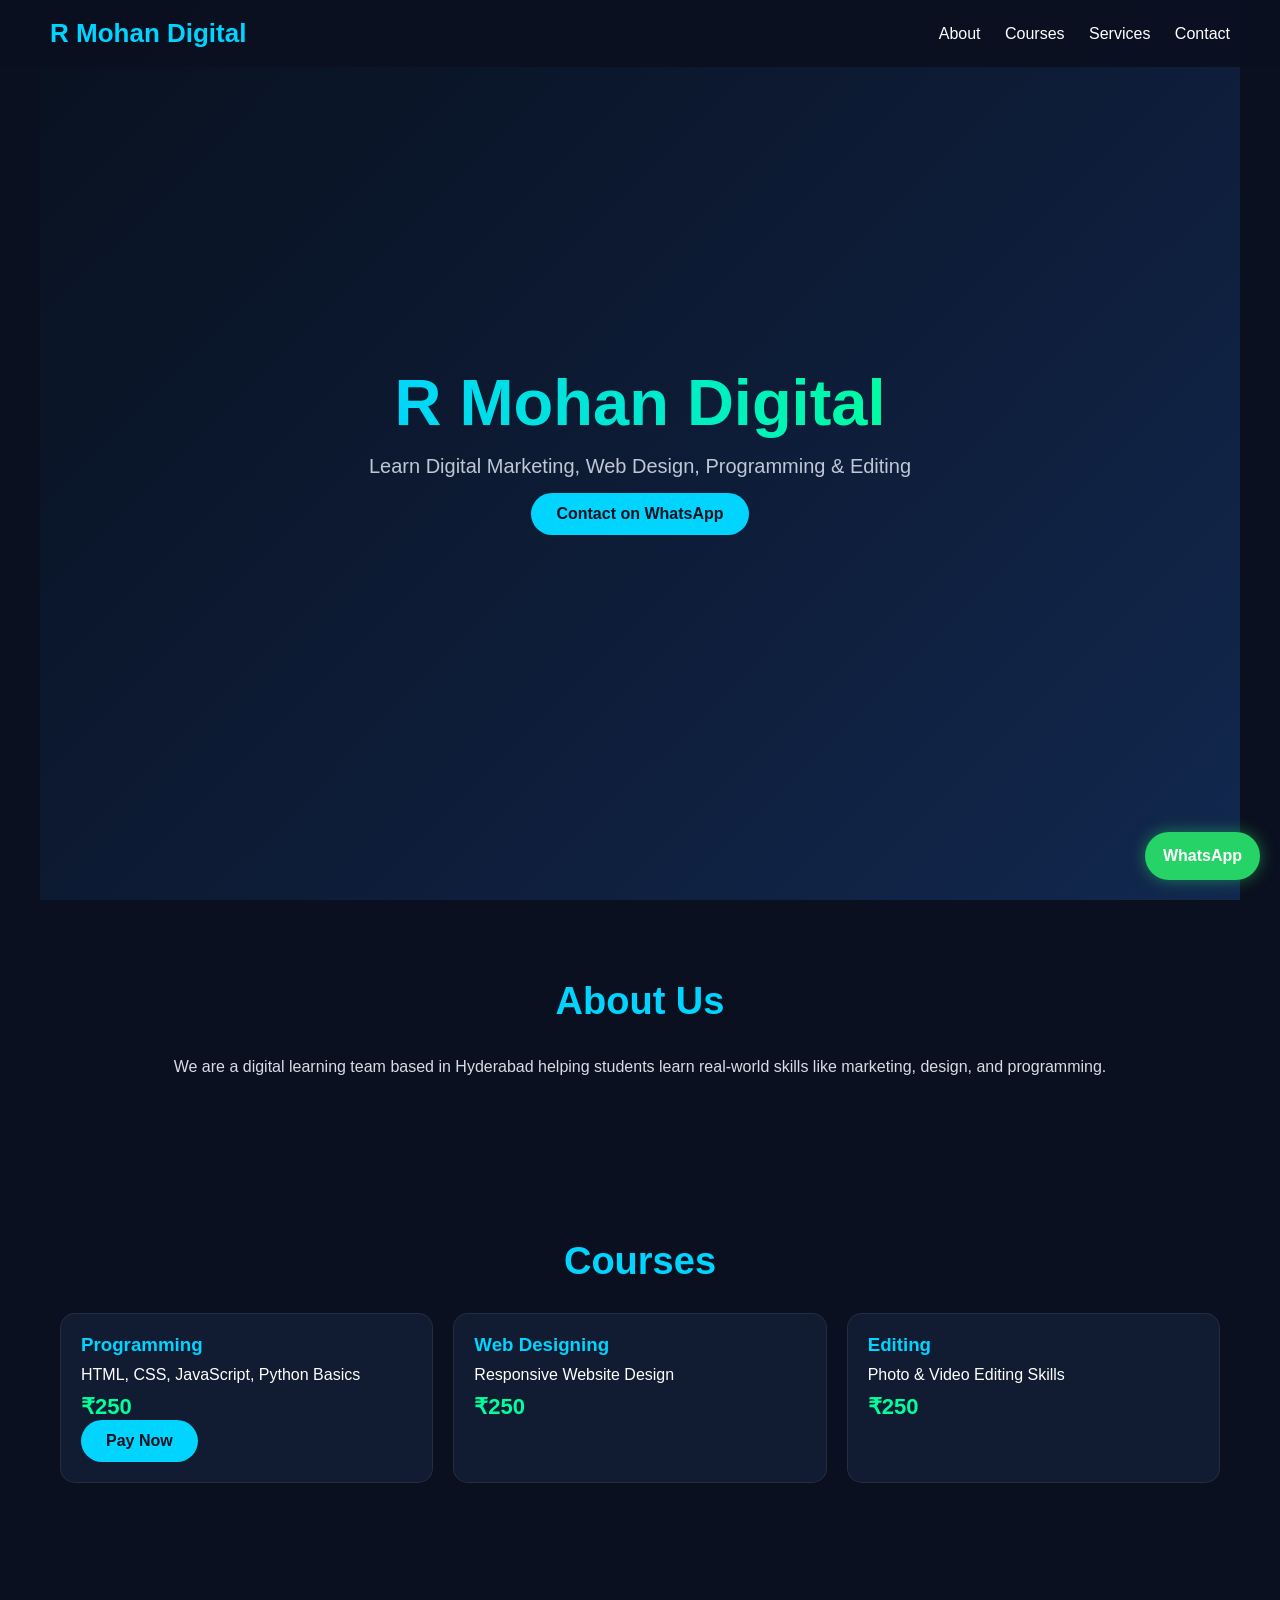
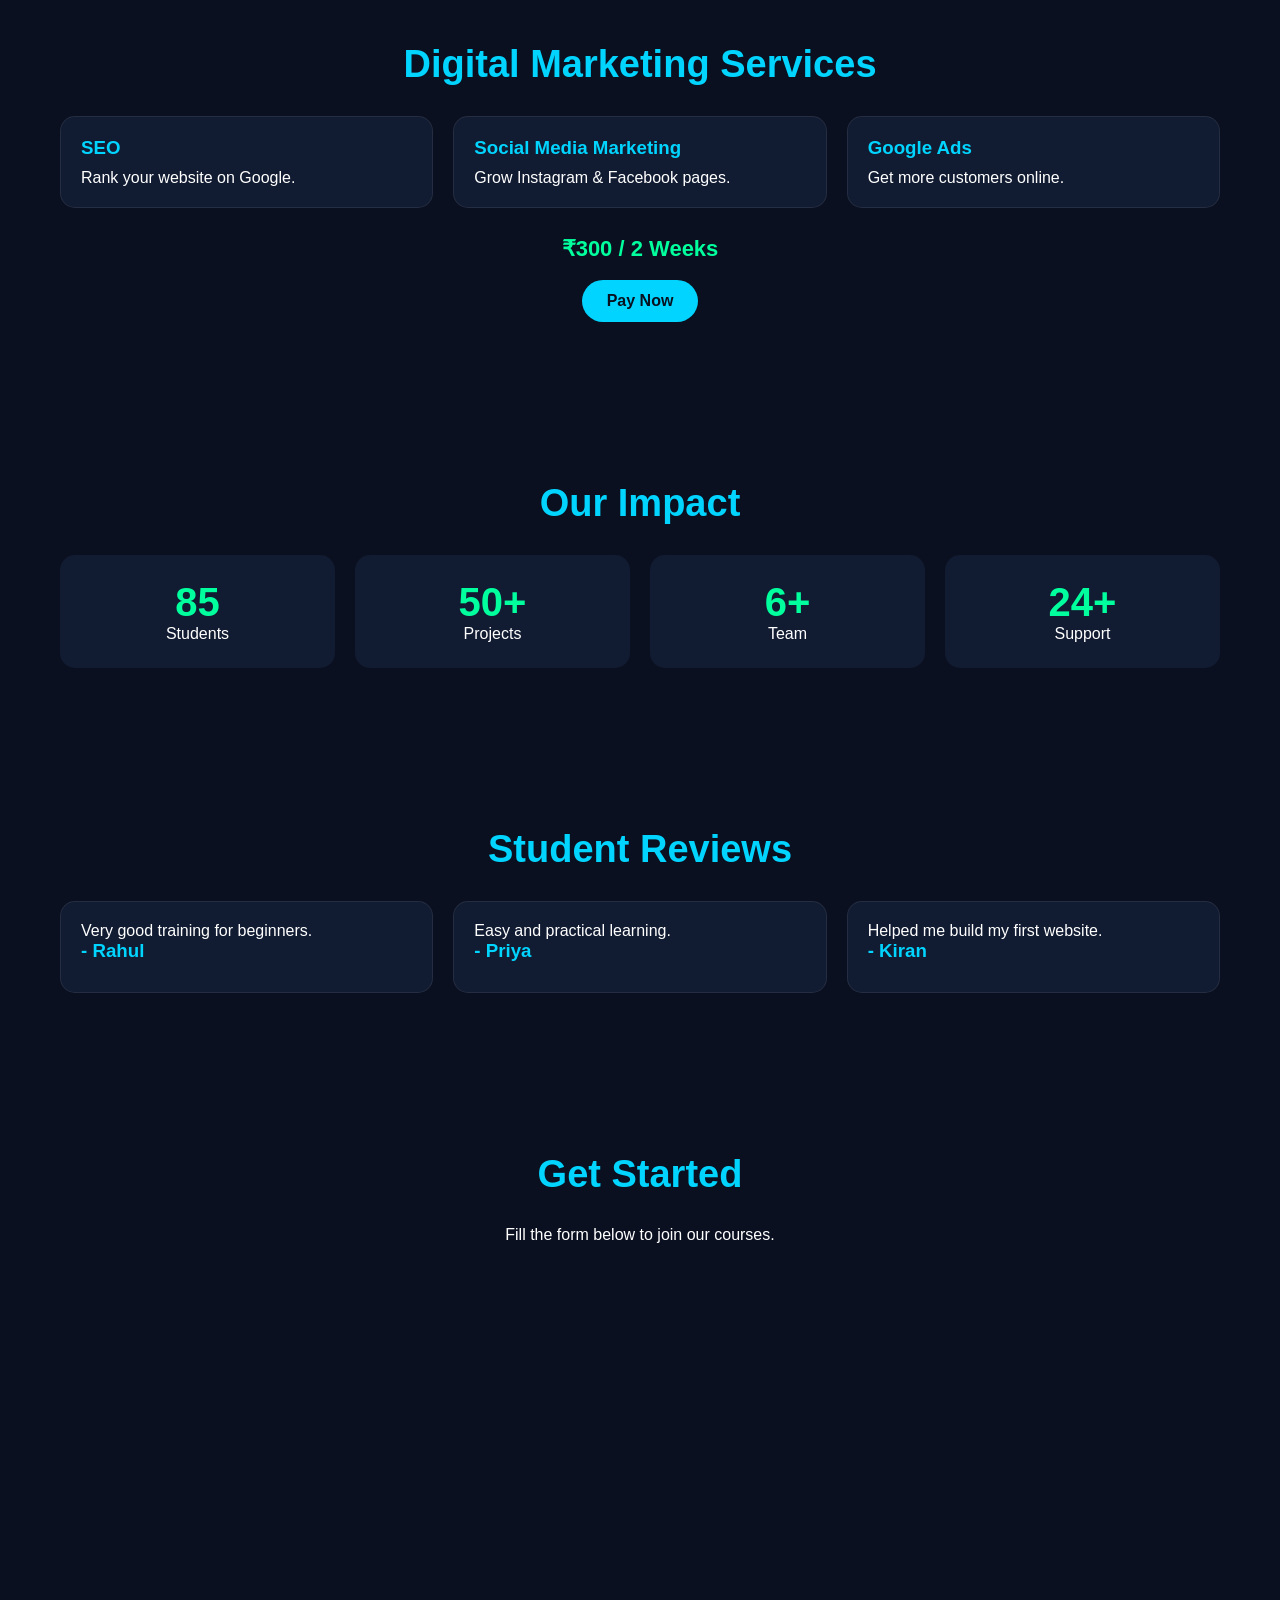
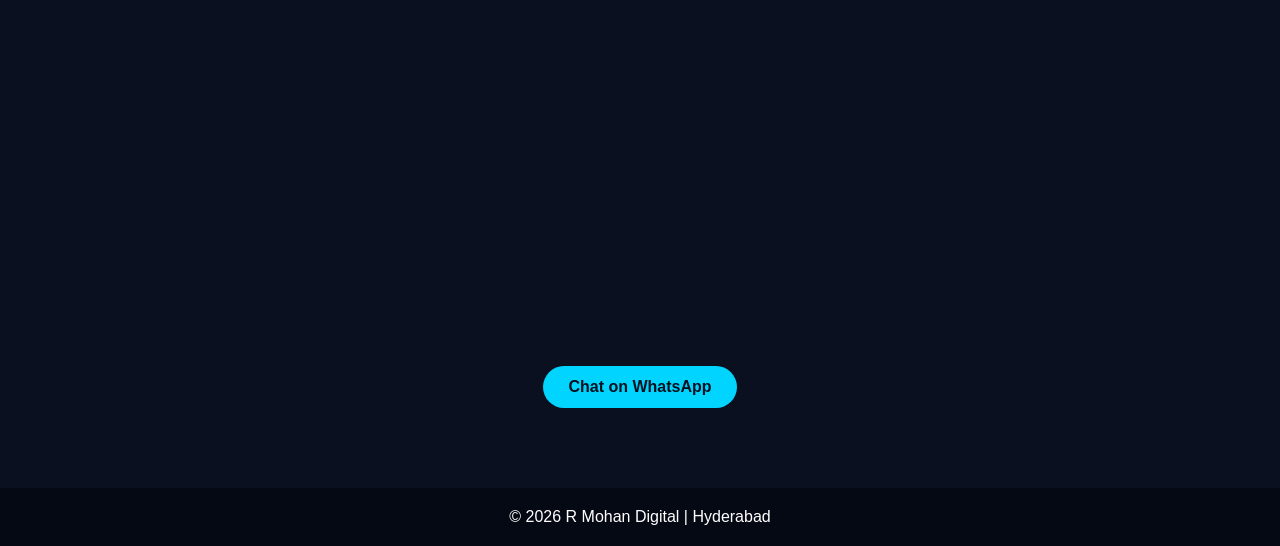
==== commit fea00201: "Update index.html" ====
--- a/index.html
+++ b/index.html
@@ -61,7 +61,7 @@
 }
 
 .hero h1{
-font-size:70px;
+font-size:65px;
 background:linear-gradient(90deg,#00d4ff,#00ff9d);
 -webkit-background-clip:text;
 -webkit-text-fill-color:transparent;
@@ -180,7 +180,7 @@
 padding:20px;
 }
 
-/* WHATSAPP BUTTON */
+/* WHATSAPP FLOAT */
 .floating-whatsapp{
 position:fixed;
 bottom:20px;
@@ -226,8 +226,8 @@
 <h2>About Us</h2>
 
 <div class="about">
-We are a passionate Indian digital learning team based in Hyderabad helping students
-learn real-world skills in marketing, design, and programming.
+We are a digital learning team based in Hyderabad helping students
+learn real-world skills like marketing, design, and programming.
 </div>
 </section>
 
@@ -246,7 +246,7 @@
 
 <div class="card">
 <h3>Web Designing</h3>
-<p>Responsive Website UI & Development</p>
+<p>Responsive Website Design</p>
 <div class="price">₹250</div>
 </div>
 
@@ -329,12 +329,12 @@
 <div class="grid">
 
 <div class="card">
-<p>Very good training for beginners in digital marketing.</p>
+<p>Very good training for beginners.</p>
 <h3>- Rahul</h3>
 </div>
 
 <div class="card">
-<p>Easy explanation and practical learning.</p>
+<p>Easy and practical learning.</p>
 <h3>- Priya</h3>
 </div>
 
@@ -346,62 +346,21 @@
 </div>
 </section>
 
-<!-- FAQ -->
-<section>
-<h2>FAQ</h2>
-
-<div class="faq-item">
-<h3>Do I need experience?</h3>
-<p>No, all courses are beginner friendly.</p>
-</div>
-
-<div class="faq-item">
-<h3>How do I join?</h3>
-<p>Fill the form and contact us on WhatsApp.</p>
-</div>
-
-<div class="faq-item">
-<h3>Do you provide support?</h3>
-<p>Yes, full guidance is provided.</p>
-</div>
-
-</section>
-
-<!-- CONTACT -->
+<!-- CONTACT + GOOGLE FORM -->
 <section id="contact" class="contact">
 <h2>Get Started</h2>
 
-<p>
-Fill the form below to join our courses. Our team will contact you soon.
-</p>
-
-<br>
-
-<!-- Google Form Embedded -->
+<p>Fill the form below to join our courses.</p>
+
 <iframe
 src="https://docs.google.com/forms/d/e/1FAIpQLSdjooPul6JRI3DgcD2sioCPNNjT5sVlX1Qyxm8YnnIbSQ8y1w/viewform?embedded=true"
 width="100%"
 height="700"
-frameborder="0"
-marginheight="0"
-marginwidth="0">
+frameborder="0">
 Loading…
 </iframe>
 
 <br><br>
-
-<a class="btn"
-href="https://wa.me/919705211396"
-target="_blank">
-Chat on WhatsApp
-</a>
-
-</section>
-<h2>Get Started</h2>
-
-<p>Join now and start learning digital skills today.</p>
-
-<br>
 
 <a class="btn" href="https://wa.me/919705211396" target="_blank">
 Chat on WhatsApp
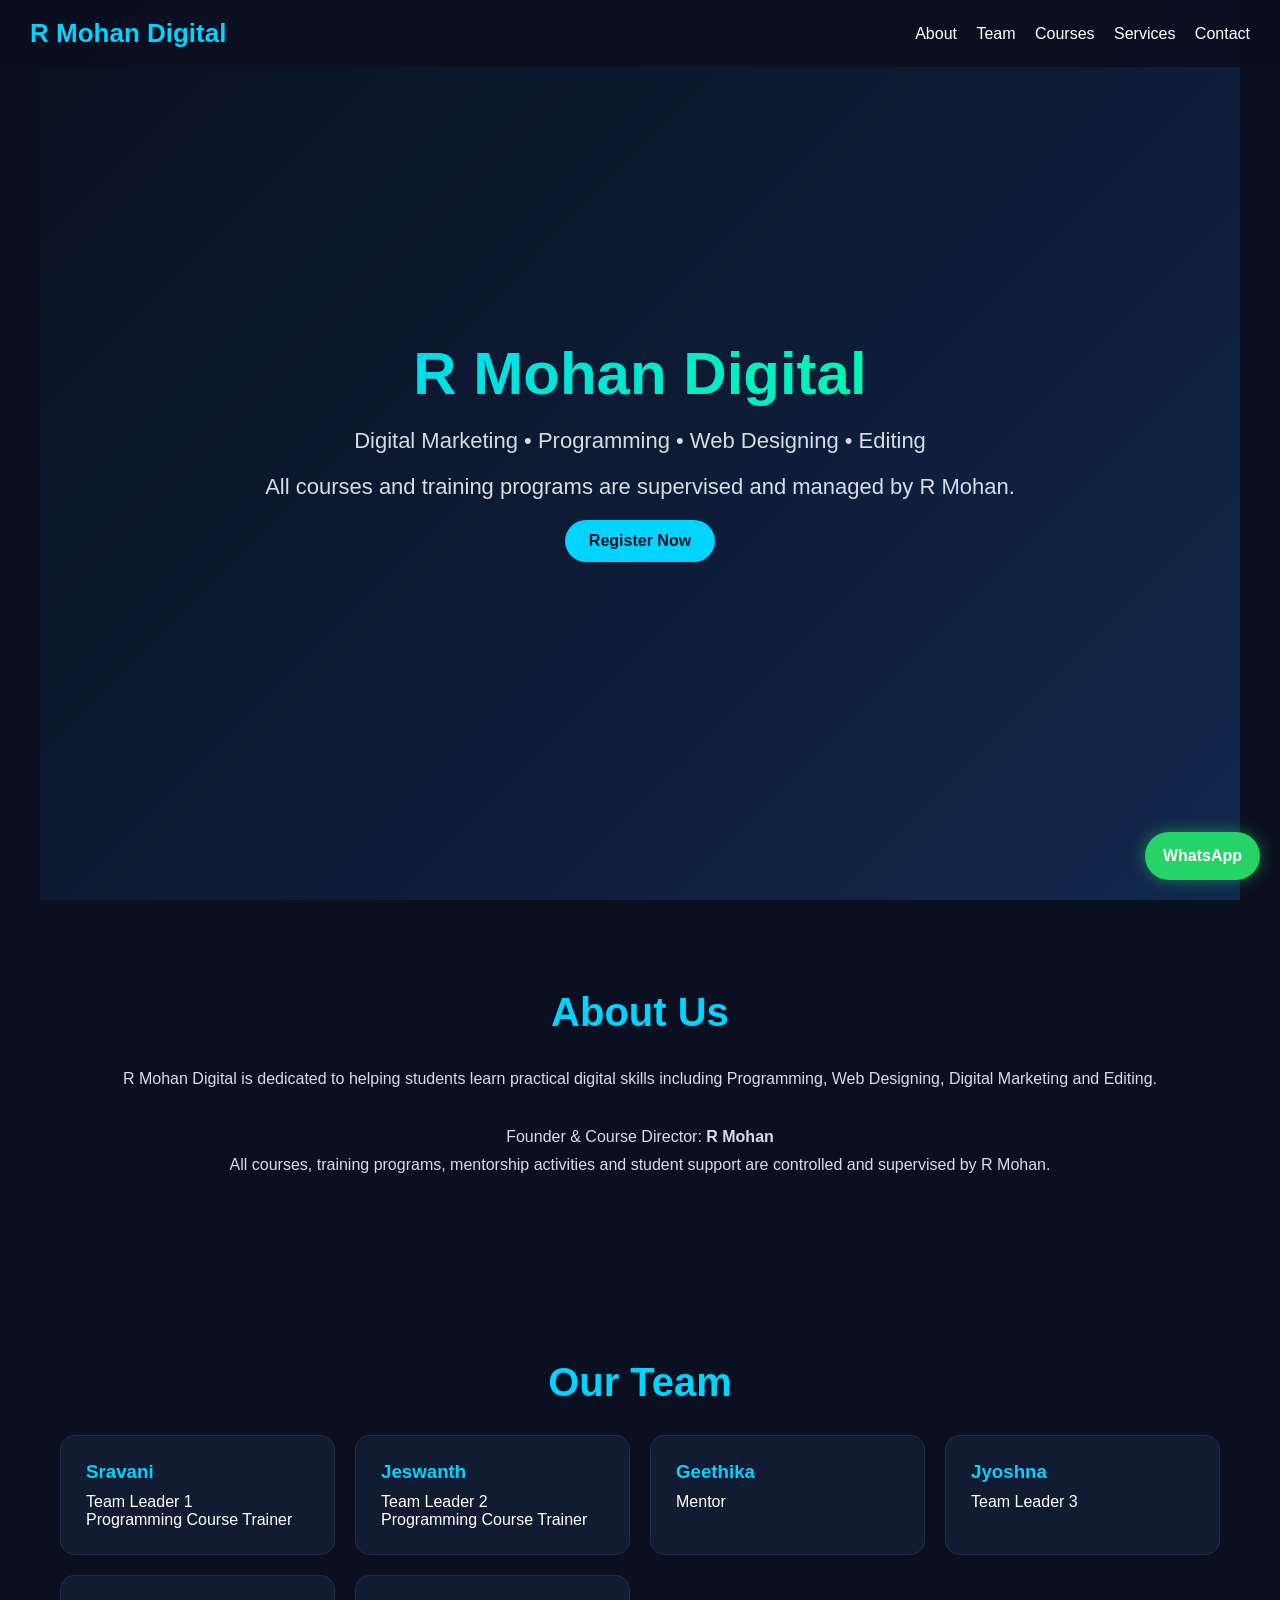
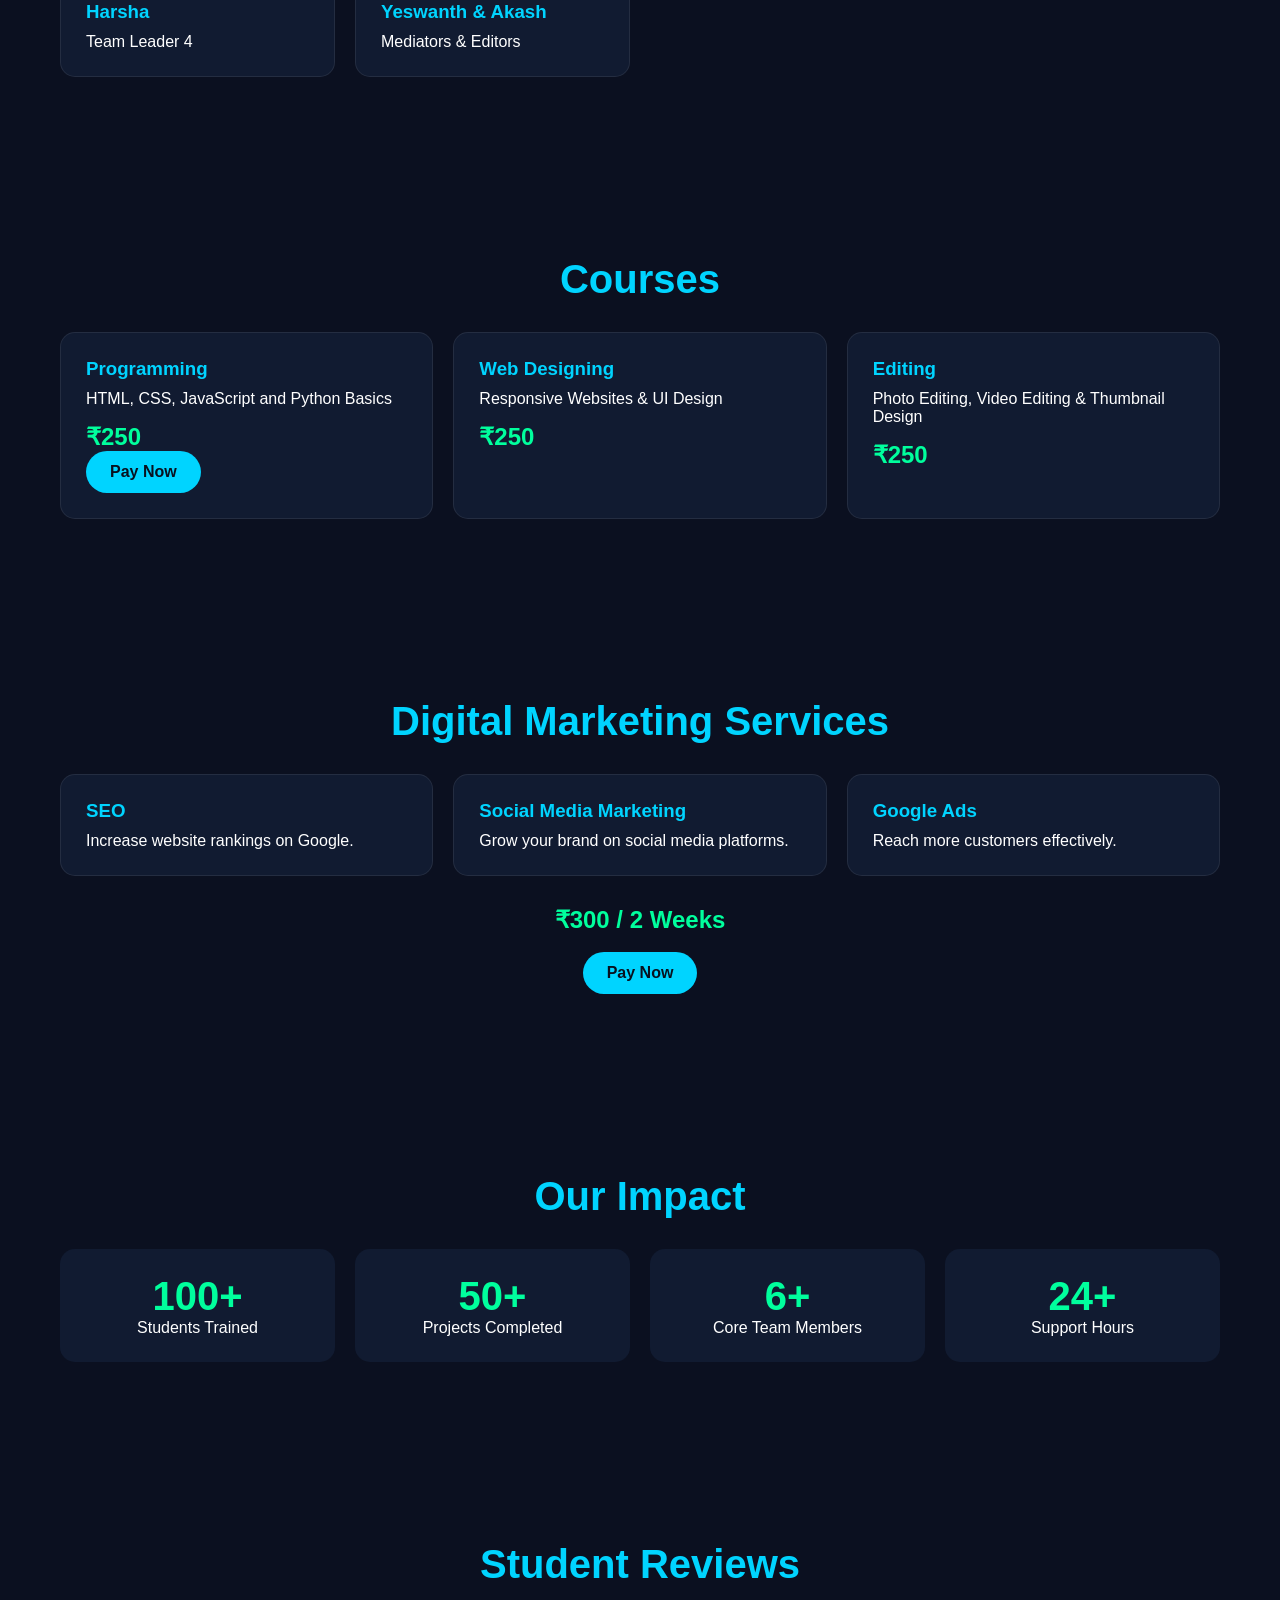
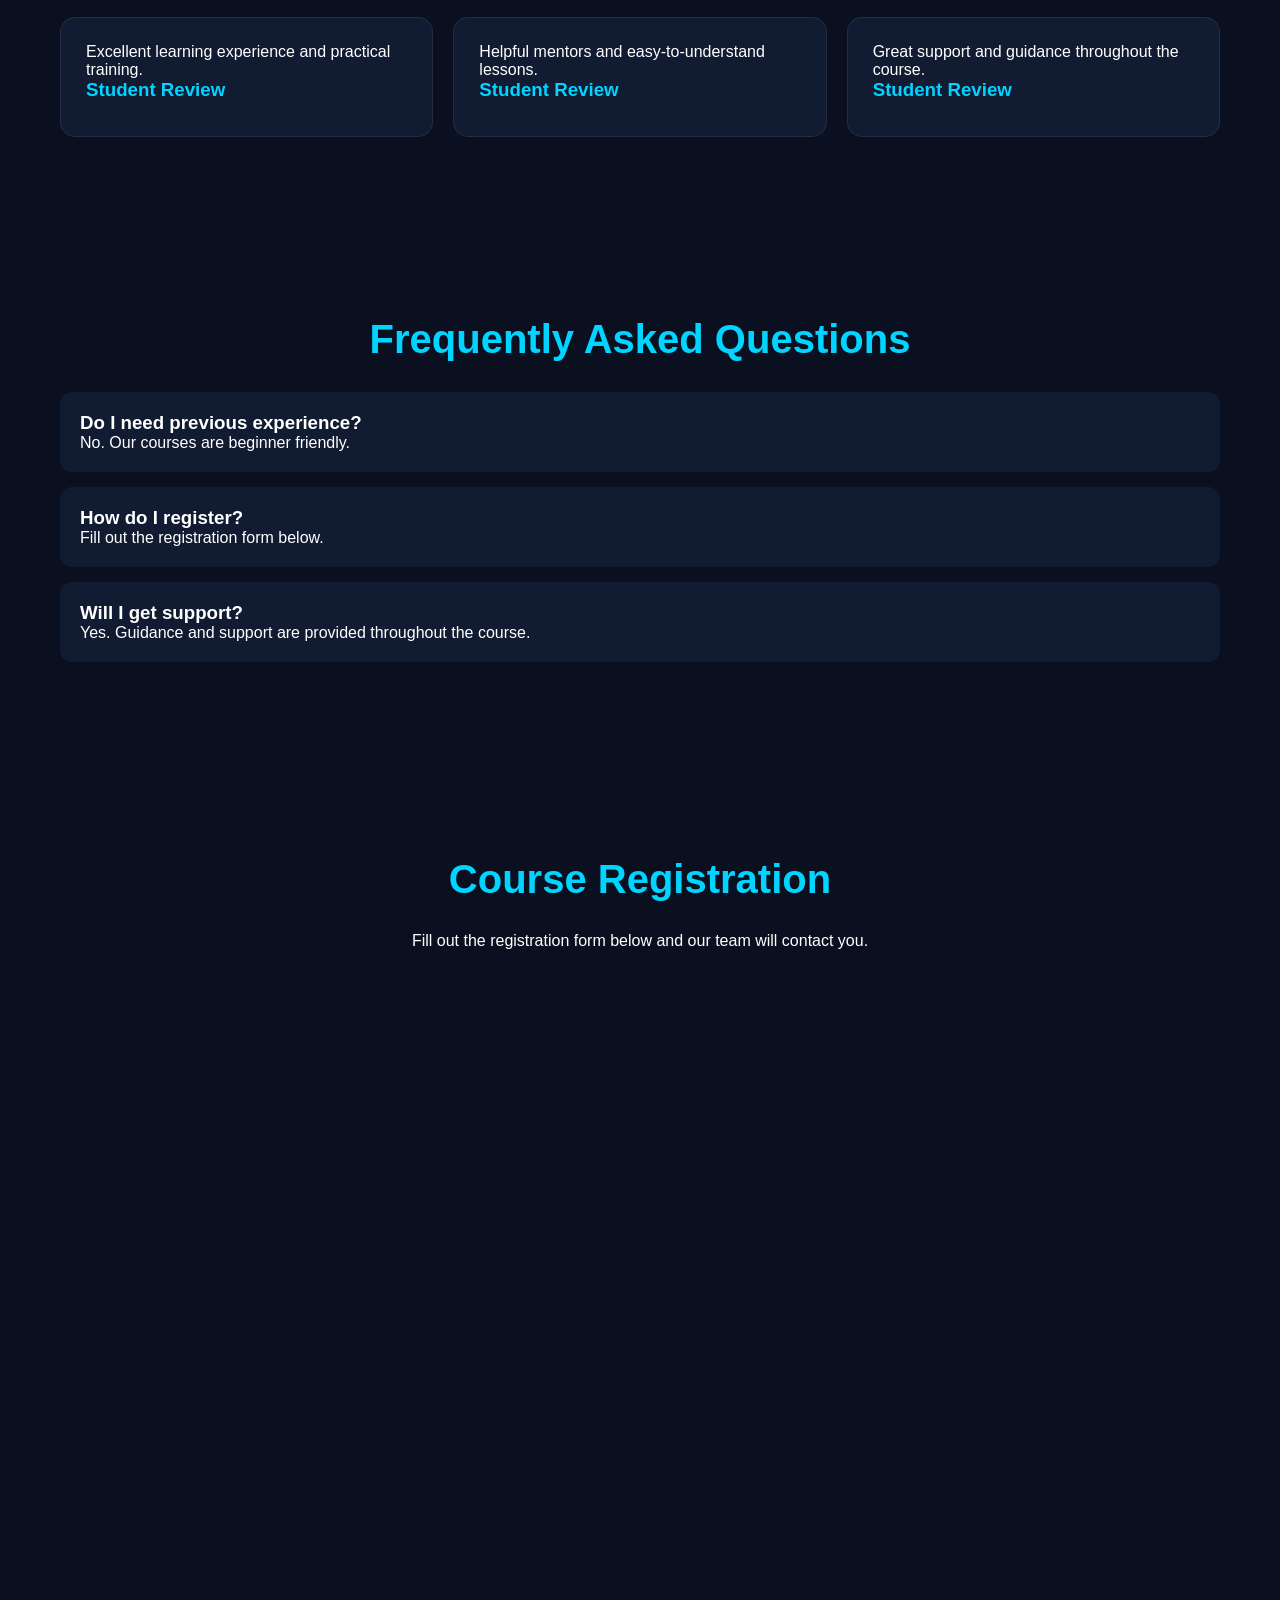
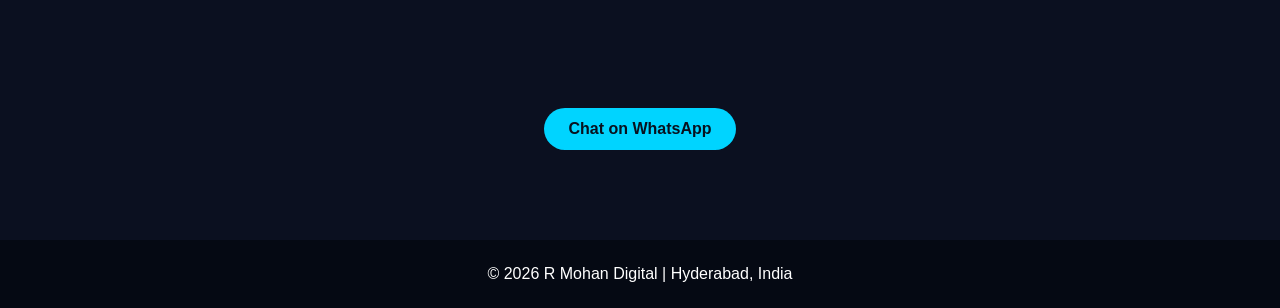
==== commit 69934f56: "Update index.html" ====
--- a/index.html
+++ b/index.html
@@ -19,13 +19,12 @@
 color:white;
 }
 
-/* HEADER */
 header{
 position:fixed;
 top:0;
 width:100%;
 background:rgba(11,16,32,.95);
-padding:18px 50px;
+padding:18px 30px;
 display:flex;
 justify-content:space-between;
 align-items:center;
@@ -41,7 +40,7 @@
 nav a{
 color:white;
 text-decoration:none;
-margin-left:20px;
+margin-left:15px;
 transition:.3s;
 }
 
@@ -49,34 +48,33 @@
 color:#00d4ff;
 }
 
-/* HERO */
 .hero{
 height:100vh;
 display:flex;
 justify-content:center;
 align-items:center;
 text-align:center;
+padding:20px;
 background:linear-gradient(135deg,#08111f,#0d1b35,#12284f);
-padding:20px;
 }
 
 .hero h1{
-font-size:65px;
+font-size:60px;
 background:linear-gradient(90deg,#00d4ff,#00ff9d);
 -webkit-background-clip:text;
 -webkit-text-fill-color:transparent;
 }
 
 .hero p{
-font-size:20px;
-color:#bfc7d5;
-margin:15px 0;
+font-size:22px;
+color:#d7dce5;
+margin:20px 0;
 }
 
 .btn{
 background:#00d4ff;
 color:#08111f;
-padding:12px 25px;
+padding:12px 24px;
 border-radius:30px;
 font-weight:bold;
 text-decoration:none;
@@ -88,21 +86,19 @@
 transform:translateY(-3px);
 }
 
-/* SECTIONS */
 section{
-padding:80px 20px;
+padding:90px 20px;
 max-width:1200px;
 margin:auto;
 }
 
 h2{
 text-align:center;
-font-size:38px;
+font-size:40px;
 margin-bottom:30px;
 color:#00d4ff;
 }
 
-/* GRID */
 .grid{
 display:grid;
 grid-template-columns:repeat(auto-fit,minmax(260px,1fr));
@@ -111,7 +107,7 @@
 
 .card{
 background:#111b31;
-padding:20px;
+padding:25px;
 border-radius:15px;
 border:1px solid rgba(255,255,255,.08);
 transition:.3s;
@@ -127,20 +123,18 @@
 }
 
 .price{
-font-size:22px;
+font-size:24px;
 color:#00ff9d;
-margin-top:10px;
 font-weight:bold;
-}
-
-/* ABOUT */
+margin-top:15px;
+}
+
 .about{
 text-align:center;
+line-height:1.8;
 color:#d7dce5;
-line-height:1.7;
-}
-
-/* COUNTERS */
+}
+
 .stats{
 display:grid;
 grid-template-columns:repeat(auto-fit,minmax(200px,1fr));
@@ -156,11 +150,10 @@
 
 .counter{
 font-size:40px;
+font-weight:bold;
 color:#00ff9d;
-font-weight:bold;
-}
-
-/* FAQ */
+}
+
 .faq-item{
 background:#111b31;
 padding:20px;
@@ -168,19 +161,16 @@
 margin-bottom:15px;
 }
 
-/* CONTACT */
 .contact{
 text-align:center;
 }
 
-/* FOOTER */
 footer{
 background:#050913;
 text-align:center;
-padding:20px;
-}
-
-/* WHATSAPP FLOAT */
+padding:25px;
+}
+
 .floating-whatsapp{
 position:fixed;
 bottom:20px;
@@ -192,6 +182,7 @@
 text-decoration:none;
 font-weight:bold;
 box-shadow:0 0 15px rgba(37,211,102,.5);
+z-index:9999;
 }
 </style>
 </head>
@@ -203,35 +194,94 @@
 
 <nav>
 <a href="#about">About</a>
+<a href="#team">Team</a>
 <a href="#courses">Courses</a>
 <a href="#services">Services</a>
 <a href="#contact">Contact</a>
 </nav>
 </header>
 
-<!-- HERO -->
 <section class="hero">
 <div>
 <h1>R Mohan Digital</h1>
-<p>Learn Digital Marketing, Web Design, Programming & Editing</p>
-
-<a class="btn" href="https://wa.me/919705211396" target="_blank">
-Contact on WhatsApp
+<p>
+Digital Marketing • Programming • Web Designing • Editing
+</p>
+
+<p>
+All courses and training programs are supervised and managed by R Mohan.
+</p>
+
+<a class="btn"
+href="https://docs.google.com/forms/d/e/1FAIpQLSdjooPul6JRI3DgcD2sioCPNNjT5sVlX1Qyxm8YnnIbSQ8y1w/viewform?usp=header"
+target="_blank">
+Register Now
 </a>
 </div>
 </section>
 
-<!-- ABOUT -->
 <section id="about">
 <h2>About Us</h2>
 
 <div class="about">
-We are a digital learning team based in Hyderabad helping students
-learn real-world skills like marketing, design, and programming.
-</div>
-</section>
-
-<!-- COURSES -->
+<p>
+R Mohan Digital is dedicated to helping students learn practical digital skills
+including Programming, Web Designing, Digital Marketing and Editing.
+</p>
+
+<br>
+
+<p>
+Founder & Course Director: <strong>R Mohan</strong>
+</p>
+
+<p>
+All courses, training programs, mentorship activities and student support are
+controlled and supervised by R Mohan.
+</p>
+</div>
+</section>
+
+<section id="team">
+<h2>Our Team</h2>
+
+<div class="grid">
+
+<div class="card">
+<h3>Sravani</h3>
+<p>Team Leader 1</p>
+<p>Programming Course Trainer</p>
+</div>
+
+<div class="card">
+<h3>Jeswanth</h3>
+<p>Team Leader 2</p>
+<p>Programming Course Trainer</p>
+</div>
+
+<div class="card">
+<h3>Geethika</h3>
+<p>Mentor</p>
+</div>
+
+<div class="card">
+<h3>Jyoshna</h3>
+<p>Team Leader 3</p>
+</div>
+
+<div class="card">
+<h3>Harsha</h3>
+<p>Team Leader 4</p>
+</div>
+
+<div class="card">
+<h3>Yeswanth & Akash</h3>
+<p>Mediators & Editors</p>
+</div>
+
+</div>
+</section>
+
 <section id="courses">
 <h2>Courses</h2>
 
@@ -239,27 +289,30 @@
 
 <div class="card">
 <h3>Programming</h3>
-<p>HTML, CSS, JavaScript, Python Basics</p>
+<p>HTML, CSS, JavaScript and Python Basics</p>
 <div class="price">₹250</div>
-<a class="btn" href="upi://pay?pa=9705211396@ibl&pn=R Mohan Digital&am=250&cu=INR">Pay Now</a>
+
+<a class="btn"
+href="upi://pay?pa=9705211396@ibl&pn=R Mohan Digital&am=250&cu=INR">
+Pay Now
+</a>
 </div>
 
 <div class="card">
 <h3>Web Designing</h3>
-<p>Responsive Website Design</p>
+<p>Responsive Websites & UI Design</p>
 <div class="price">₹250</div>
 </div>
 
 <div class="card">
 <h3>Editing</h3>
-<p>Photo & Video Editing Skills</p>
+<p>Photo Editing, Video Editing & Thumbnail Design</p>
 <div class="price">₹250</div>
 </div>
 
 </div>
 </section>
 
-<!-- SERVICES -->
 <section id="services">
 <h2>Digital Marketing Services</h2>
 
@@ -267,33 +320,33 @@
 
 <div class="card">
 <h3>SEO</h3>
-<p>Rank your website on Google.</p>
+<p>Increase website rankings on Google.</p>
 </div>
 
 <div class="card">
 <h3>Social Media Marketing</h3>
-<p>Grow Instagram & Facebook pages.</p>
+<p>Grow your brand on social media platforms.</p>
 </div>
 
 <div class="card">
 <h3>Google Ads</h3>
-<p>Get more customers online.</p>
-</div>
-
-</div>
+<p>Reach more customers effectively.</p>
+</div>
+
+</div>
+
+<div style="text-align:center;margin-top:30px;">
+<div class="price">₹300 / 2 Weeks</div>
 
 <br>
 
-<div style="text-align:center;">
-<div class="price">₹300 / 2 Weeks</div>
-<br>
-<a class="btn" href="upi://pay?pa=9705211396@ibl&pn=R Mohan Digital&am=300&cu=INR">
+<a class="btn"
+href="upi://pay?pa=9705211396@ibl&pn=R Mohan Digital&am=300&cu=INR">
 Pay Now
 </a>
 </div>
 </section>
 
-<!-- IMPACT -->
 <section>
 <h2>Our Impact</h2>
 
@@ -301,83 +354,109 @@
 
 <div class="stat">
 <div class="counter" data-target="100">0</div>
-<p>Students</p>
+<p>Students Trained</p>
 </div>
 
 <div class="stat">
 <div class="counter" data-target="50">0</div>
-<p>Projects</p>
+<p>Projects Completed</p>
 </div>
 
 <div class="stat">
 <div class="counter" data-target="6">0</div>
-<p>Team</p>
+<p>Core Team Members</p>
 </div>
 
 <div class="stat">
 <div class="counter" data-target="24">0</div>
-<p>Support</p>
-</div>
-
-</div>
-</section>
-
-<!-- TESTIMONIALS -->
+<p>Support Hours</p>
+</div>
+
+</div>
+</section>
+
 <section>
 <h2>Student Reviews</h2>
 
 <div class="grid">
 
 <div class="card">
-<p>Very good training for beginners.</p>
-<h3>- Rahul</h3>
-</div>
-
-<div class="card">
-<p>Easy and practical learning.</p>
-<h3>- Priya</h3>
-</div>
-
-<div class="card">
-<p>Helped me build my first website.</p>
-<h3>- Kiran</h3>
-</div>
-
-</div>
-</section>
-
-<!-- CONTACT + GOOGLE FORM -->
+<p>Excellent learning experience and practical training.</p>
+<h3>Student Review</h3>
+</div>
+
+<div class="card">
+<p>Helpful mentors and easy-to-understand lessons.</p>
+<h3>Student Review</h3>
+</div>
+
+<div class="card">
+<p>Great support and guidance throughout the course.</p>
+<h3>Student Review</h3>
+</div>
+
+</div>
+</section>
+
+<section>
+<h2>Frequently Asked Questions</h2>
+
+<div class="faq-item">
+<h3>Do I need previous experience?</h3>
+<p>No. Our courses are beginner friendly.</p>
+</div>
+
+<div class="faq-item">
+<h3>How do I register?</h3>
+<p>Fill out the registration form below.</p>
+</div>
+
+<div class="faq-item">
+<h3>Will I get support?</h3>
+<p>Yes. Guidance and support are provided throughout the course.</p>
+</div>
+
+</section>
+
 <section id="contact" class="contact">
-<h2>Get Started</h2>
-
-<p>Fill the form below to join our courses.</p>
+<h2>Course Registration</h2>
+
+<p>
+Fill out the registration form below and our team will contact you.
+</p>
+
+<br><br>
 
 <iframe
 src="https://docs.google.com/forms/d/e/1FAIpQLSdjooPul6JRI3DgcD2sioCPNNjT5sVlX1Qyxm8YnnIbSQ8y1w/viewform?embedded=true"
 width="100%"
 height="700"
-frameborder="0">
-Loading…
+frameborder="0"
+marginheight="0"
+marginwidth="0">
+Loading...
 </iframe>
 
 <br><br>
 
-<a class="btn" href="https://wa.me/919705211396" target="_blank">
+<a class="btn"
+href="https://wa.me/919705211396"
+target="_blank">
 Chat on WhatsApp
 </a>
 </section>
 
-<!-- FOOTER -->
 <footer>
-© 2026 R Mohan Digital | Hyderabad
+© 2026 R Mohan Digital | Hyderabad, India
 </footer>
 
-<!-- WHATSAPP FLOAT -->
-<a class="floating-whatsapp" href="https://wa.me/919705211396" target="_blank">
+<a
+class="floating-whatsapp"
+href="https://wa.me/919705211396"
+target="_blank">
 WhatsApp
 </a>
 
-<!-- COUNTER SCRIPT -->
 <script>
 const counters=document.querySelectorAll('.counter');
 
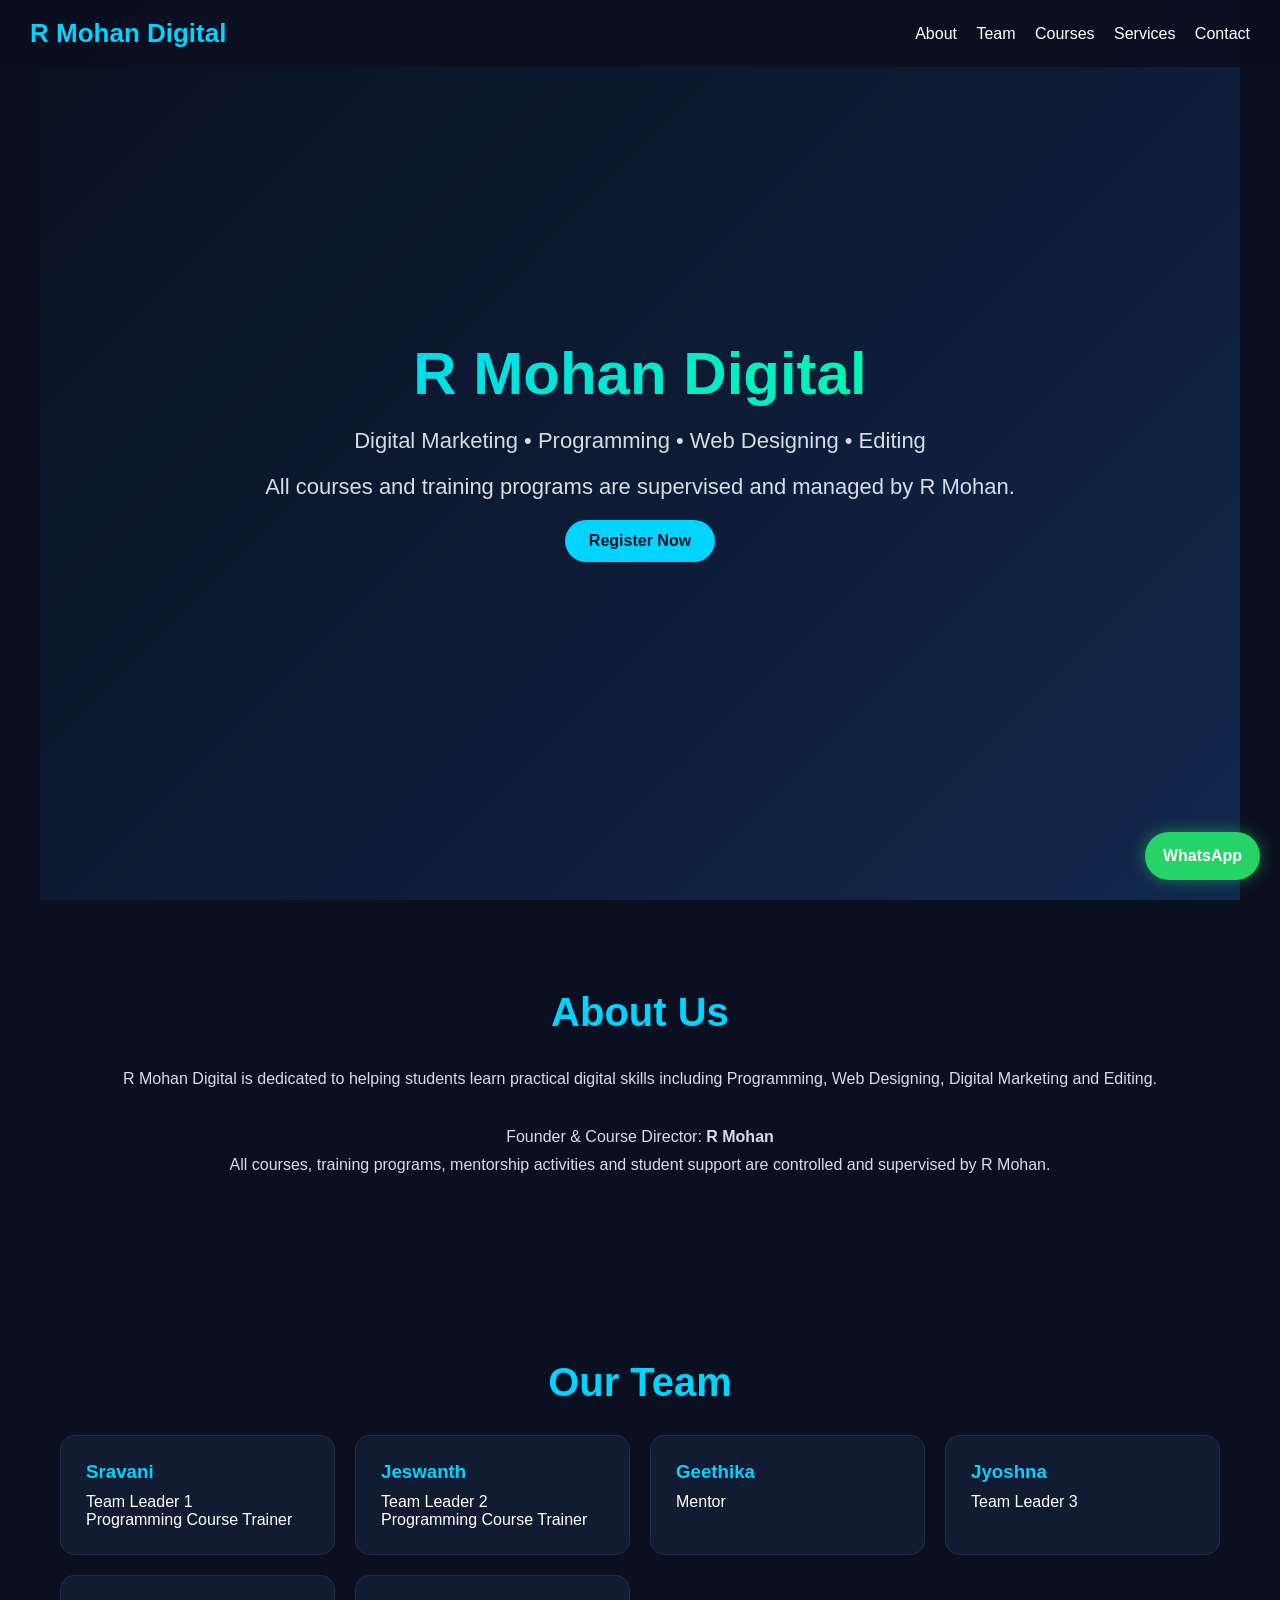
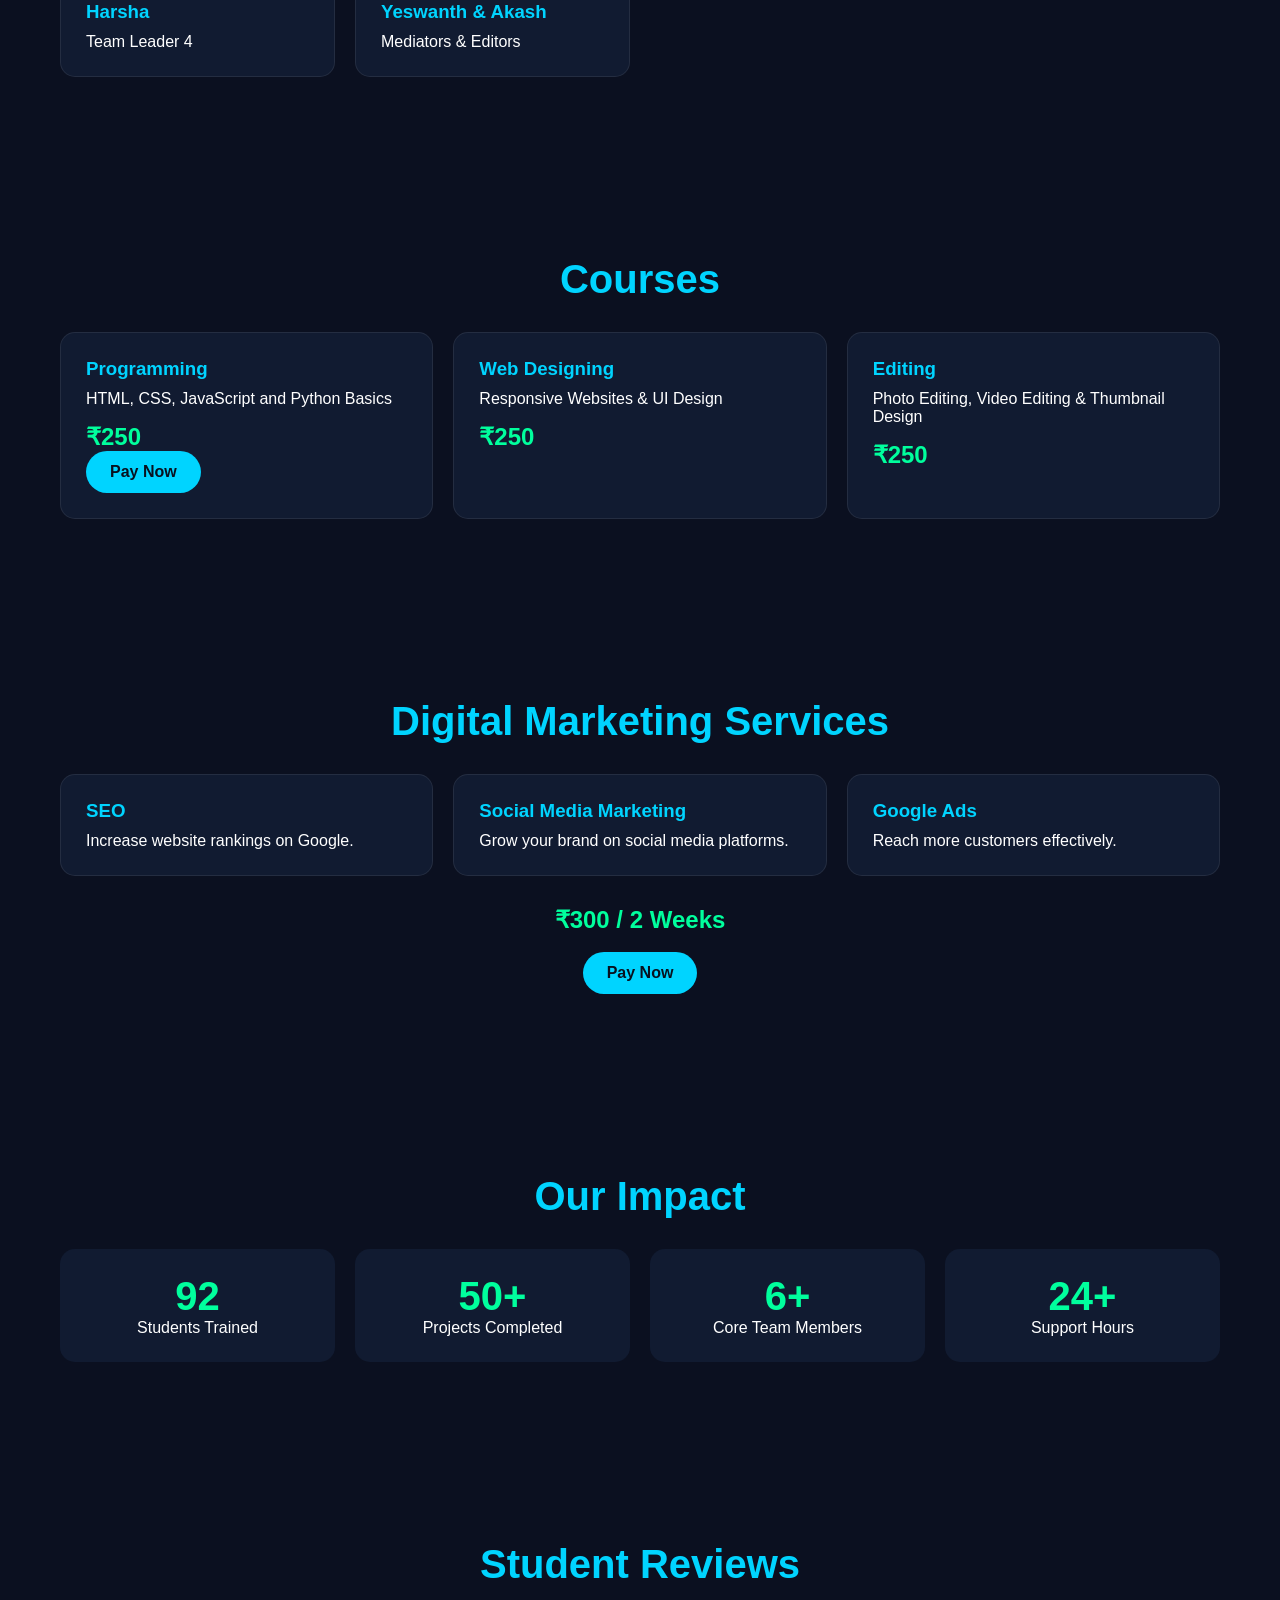
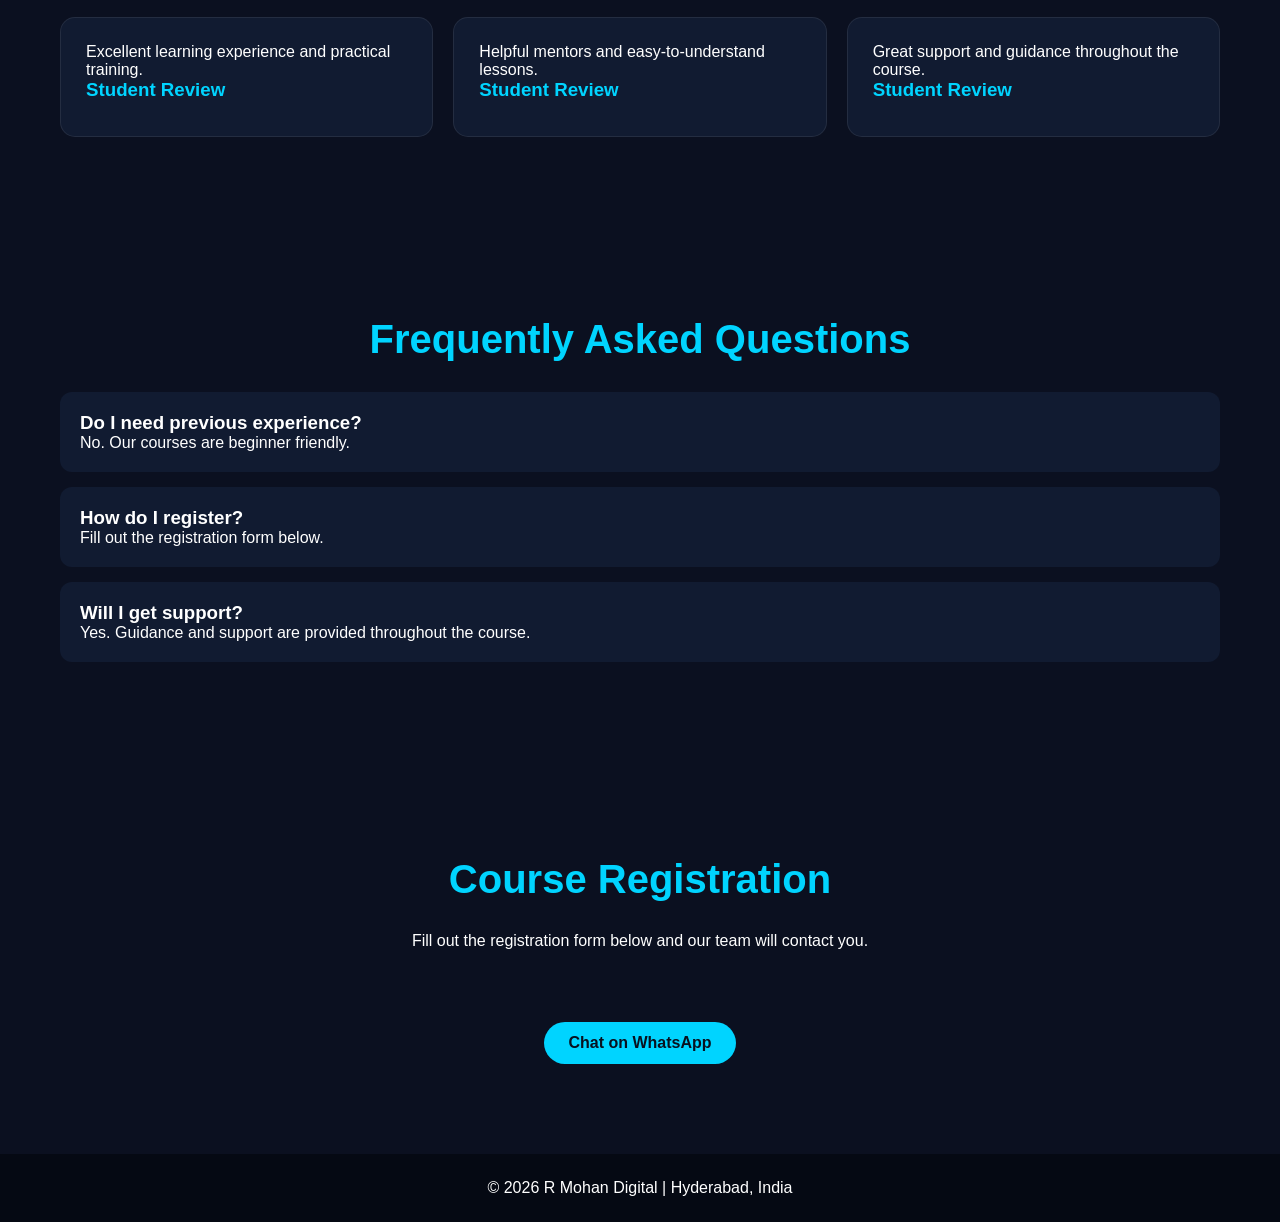
==== commit 92501981: "Update index.html" ====
--- a/index.html
+++ b/index.html
@@ -427,15 +427,6 @@
 
 <br><br>
 
-<iframe
-src="https://docs.google.com/forms/d/e/1FAIpQLSdjooPul6JRI3DgcD2sioCPNNjT5sVlX1Qyxm8YnnIbSQ8y1w/viewform?embedded=true"
-width="100%"
-height="700"
-frameborder="0"
-marginheight="0"
-marginwidth="0">
-Loading...
-</iframe>
 
 <br><br>
 
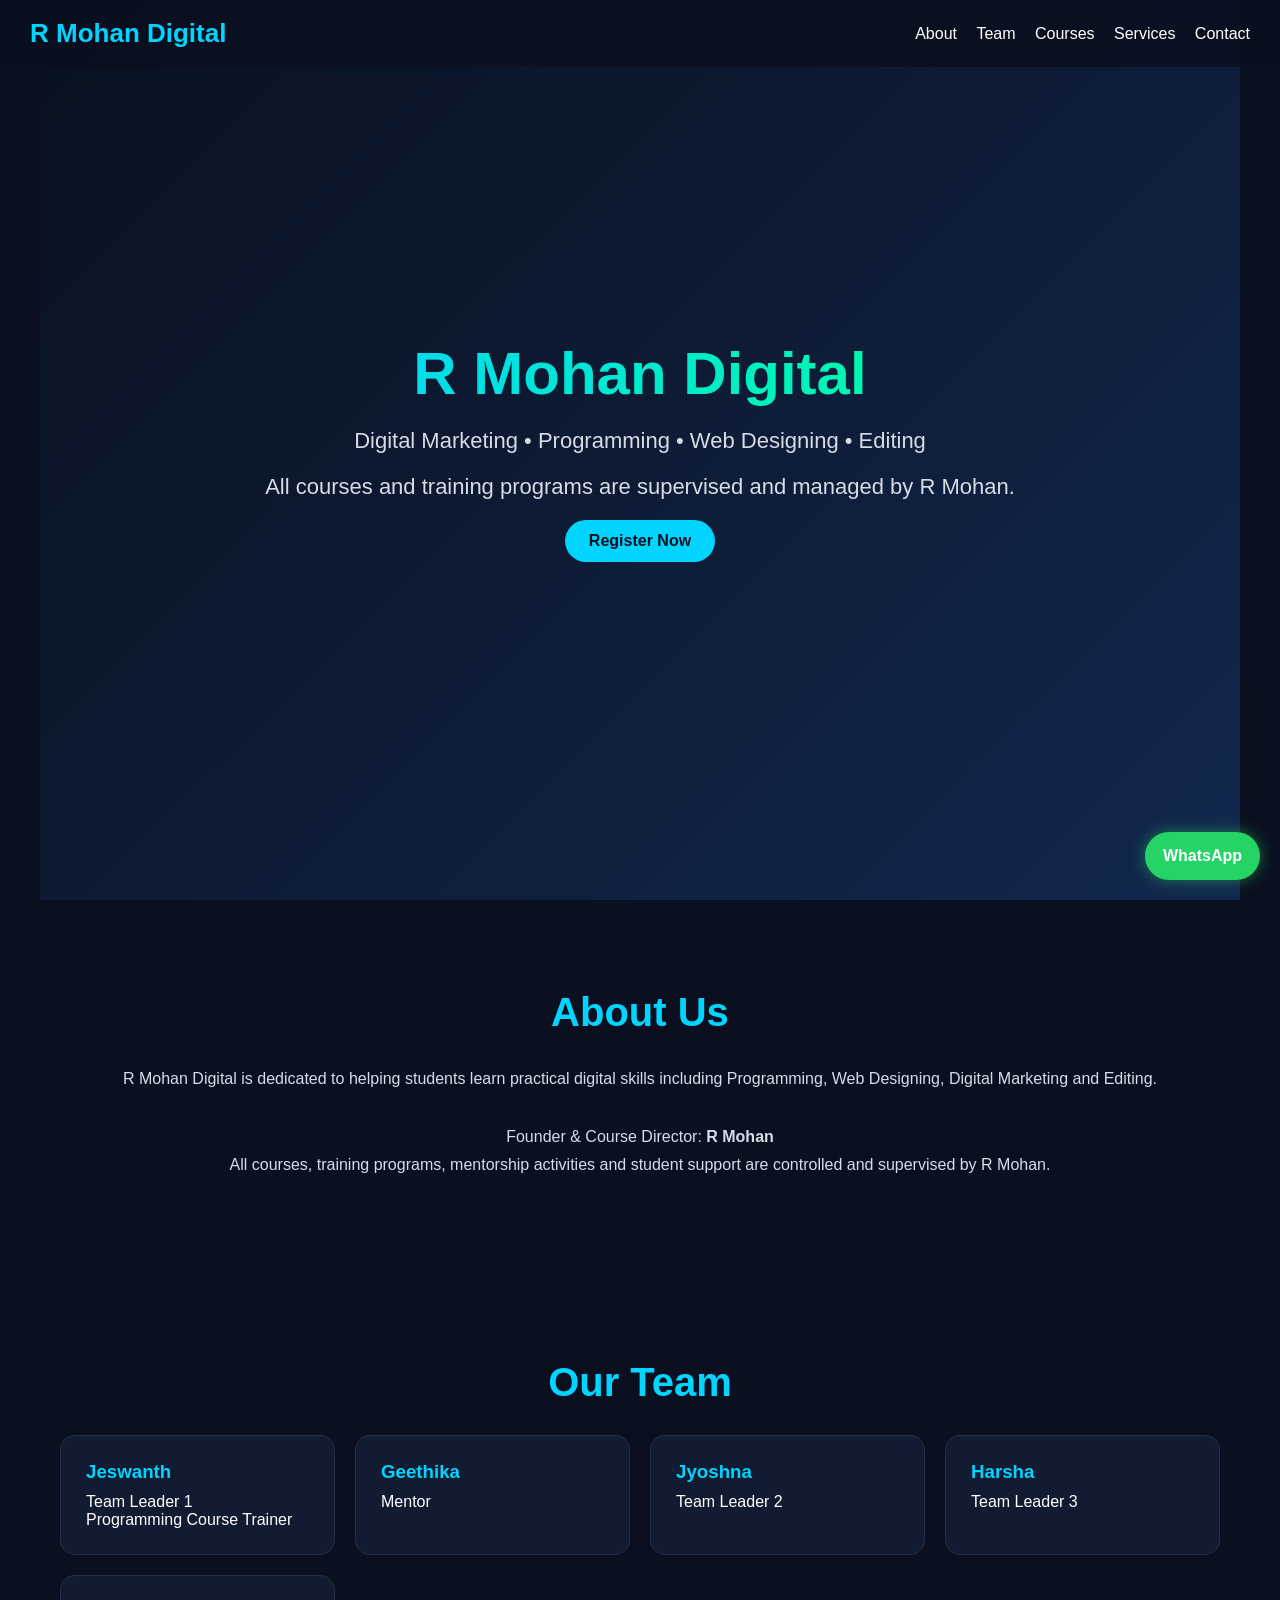
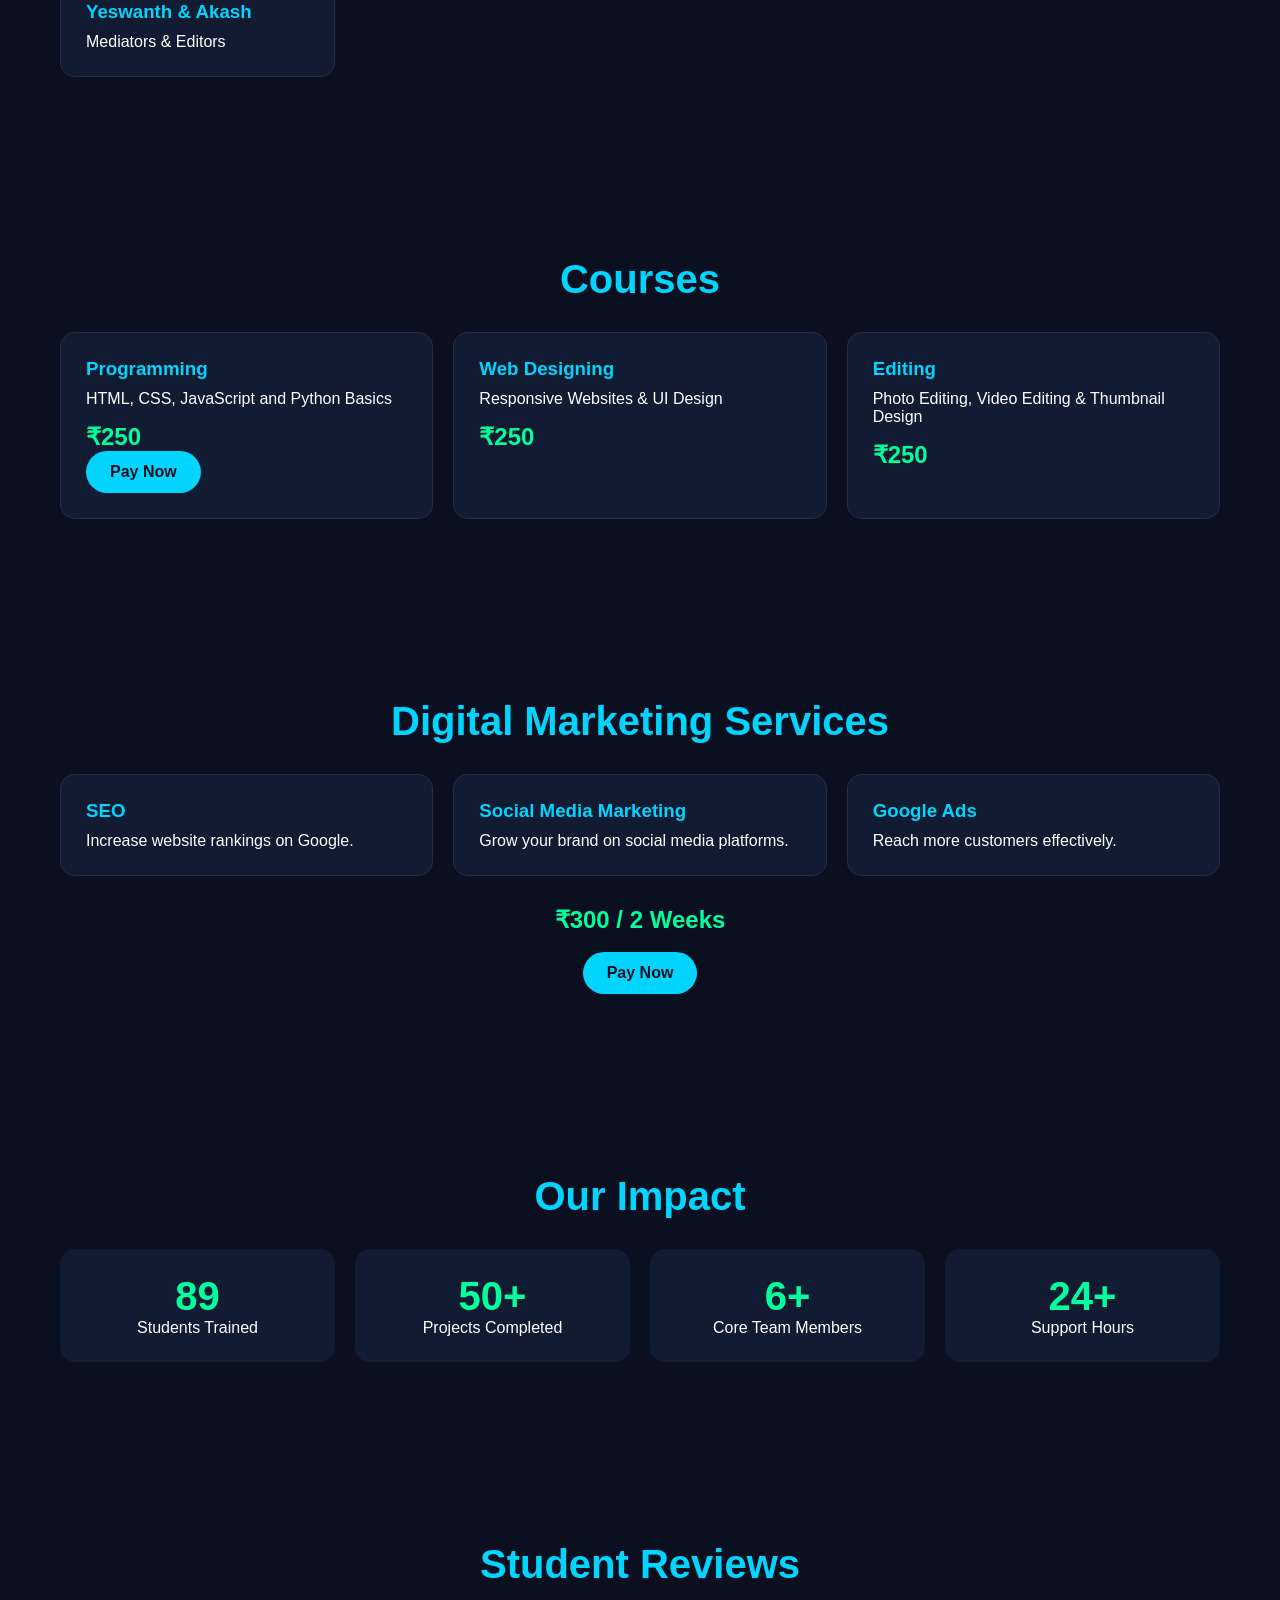
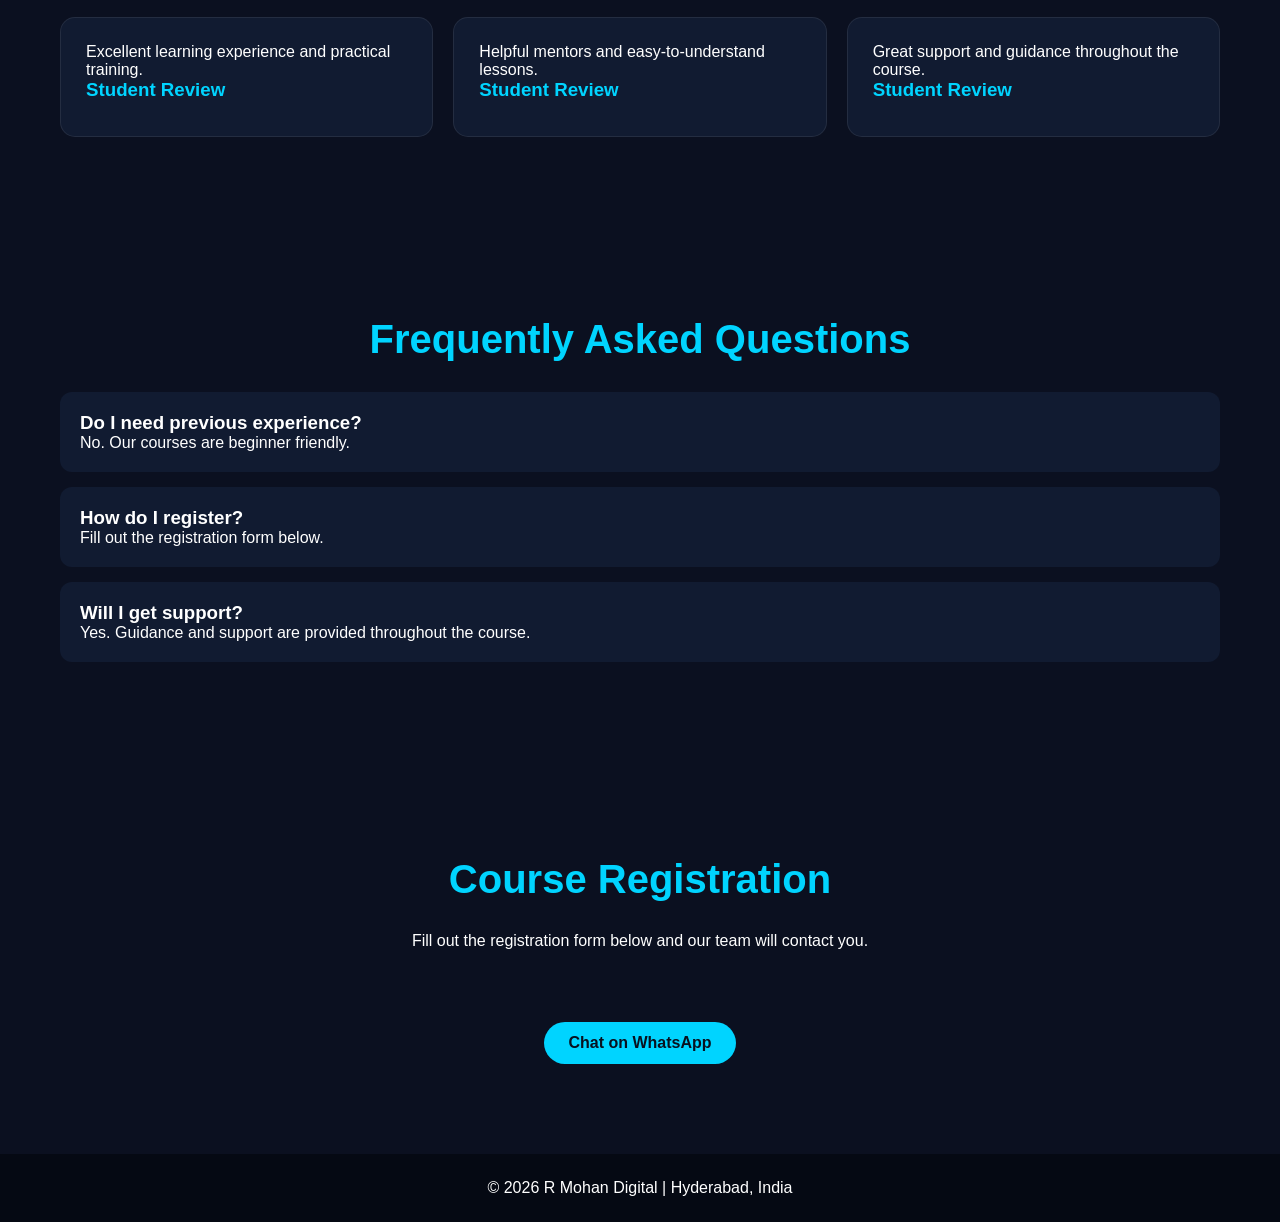
==== commit ef8cd971: "Update index.html" ====
--- a/index.html
+++ b/index.html
@@ -248,30 +248,24 @@
 <div class="grid">
 
 <div class="card">
-<h3>Sravani</h3>
+<h3>Jeswanth</h3>
 <p>Team Leader 1</p>
 <p>Programming Course Trainer</p>
 </div>
 
 <div class="card">
-<h3>Jeswanth</h3>
-<p>Team Leader 2</p>
-<p>Programming Course Trainer</p>
-</div>
-
-<div class="card">
 <h3>Geethika</h3>
 <p>Mentor</p>
 </div>
 
 <div class="card">
 <h3>Jyoshna</h3>
+<p>Team Leader 2</p>
+</div>
+
+<div class="card">
+<h3>Harsha</h3>
 <p>Team Leader 3</p>
-</div>
-
-<div class="card">
-<h3>Harsha</h3>
-<p>Team Leader 4</p>
 </div>
 
 <div class="card">
